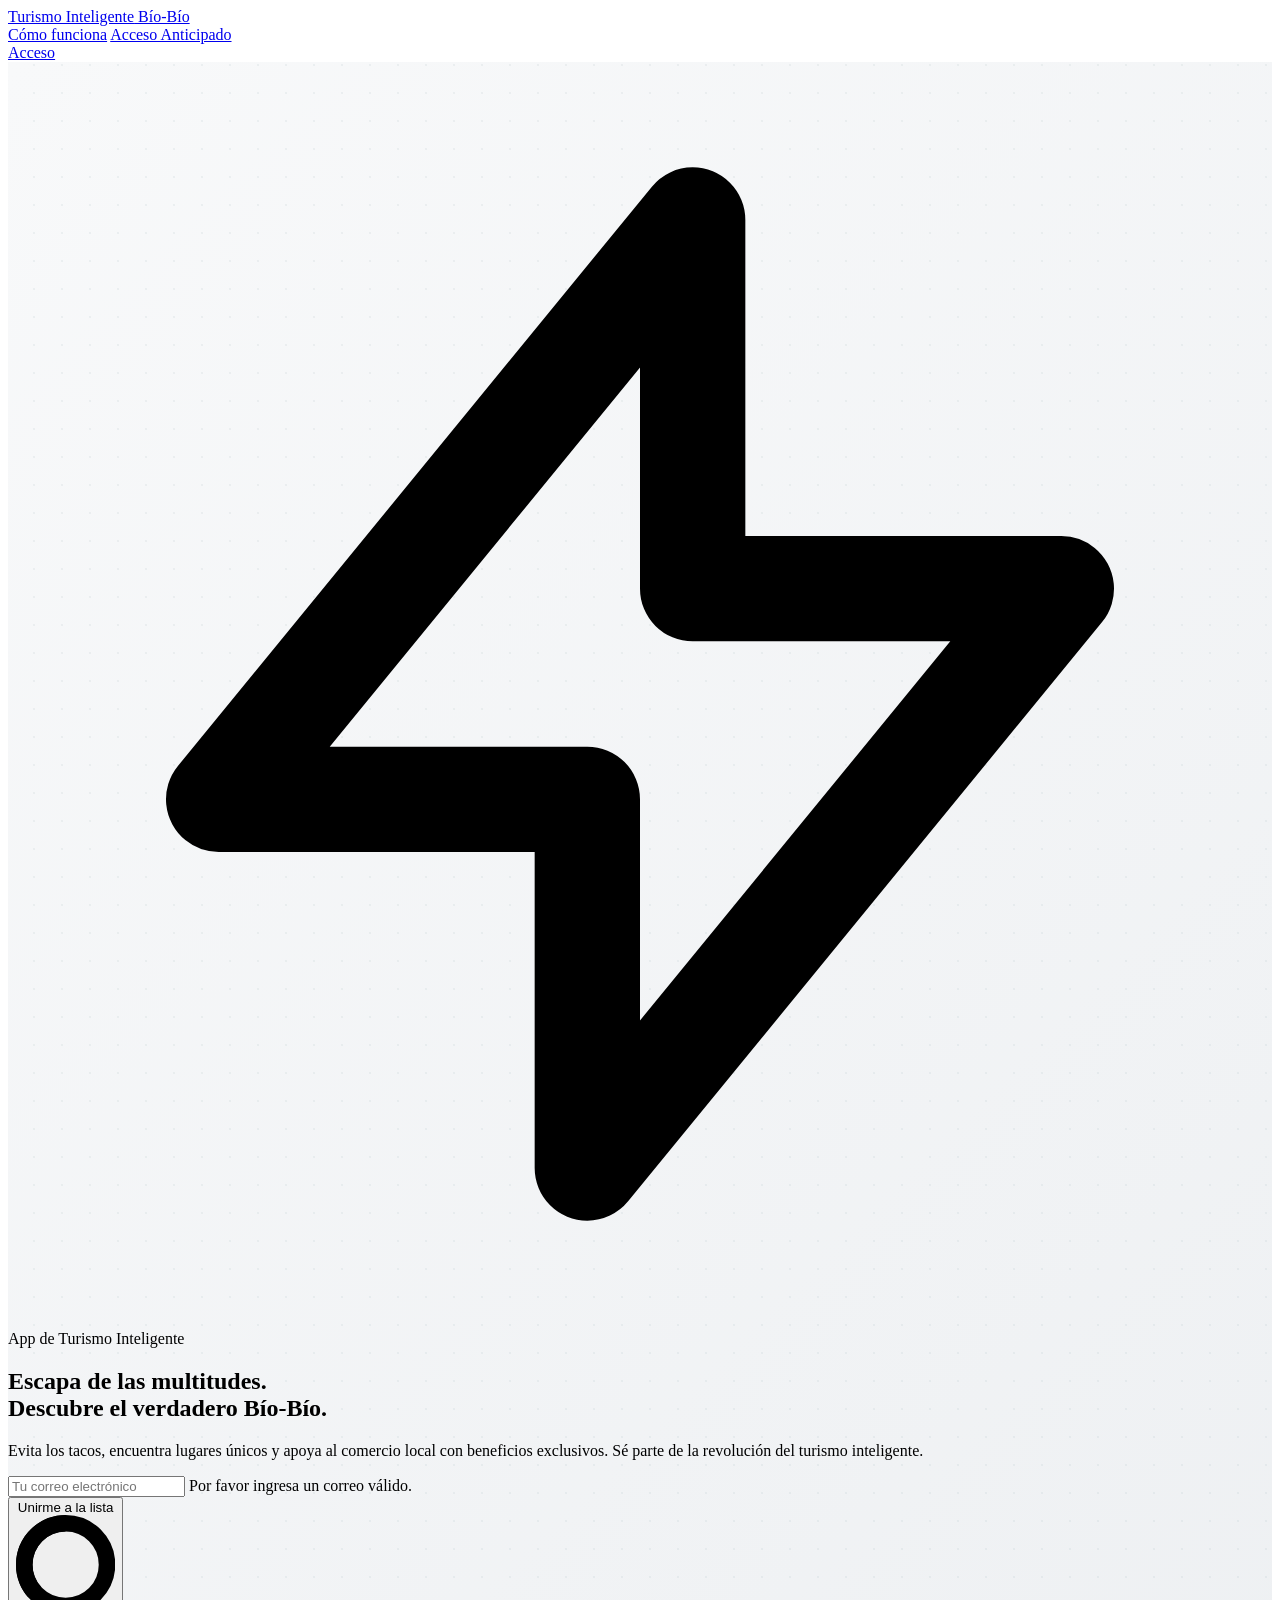
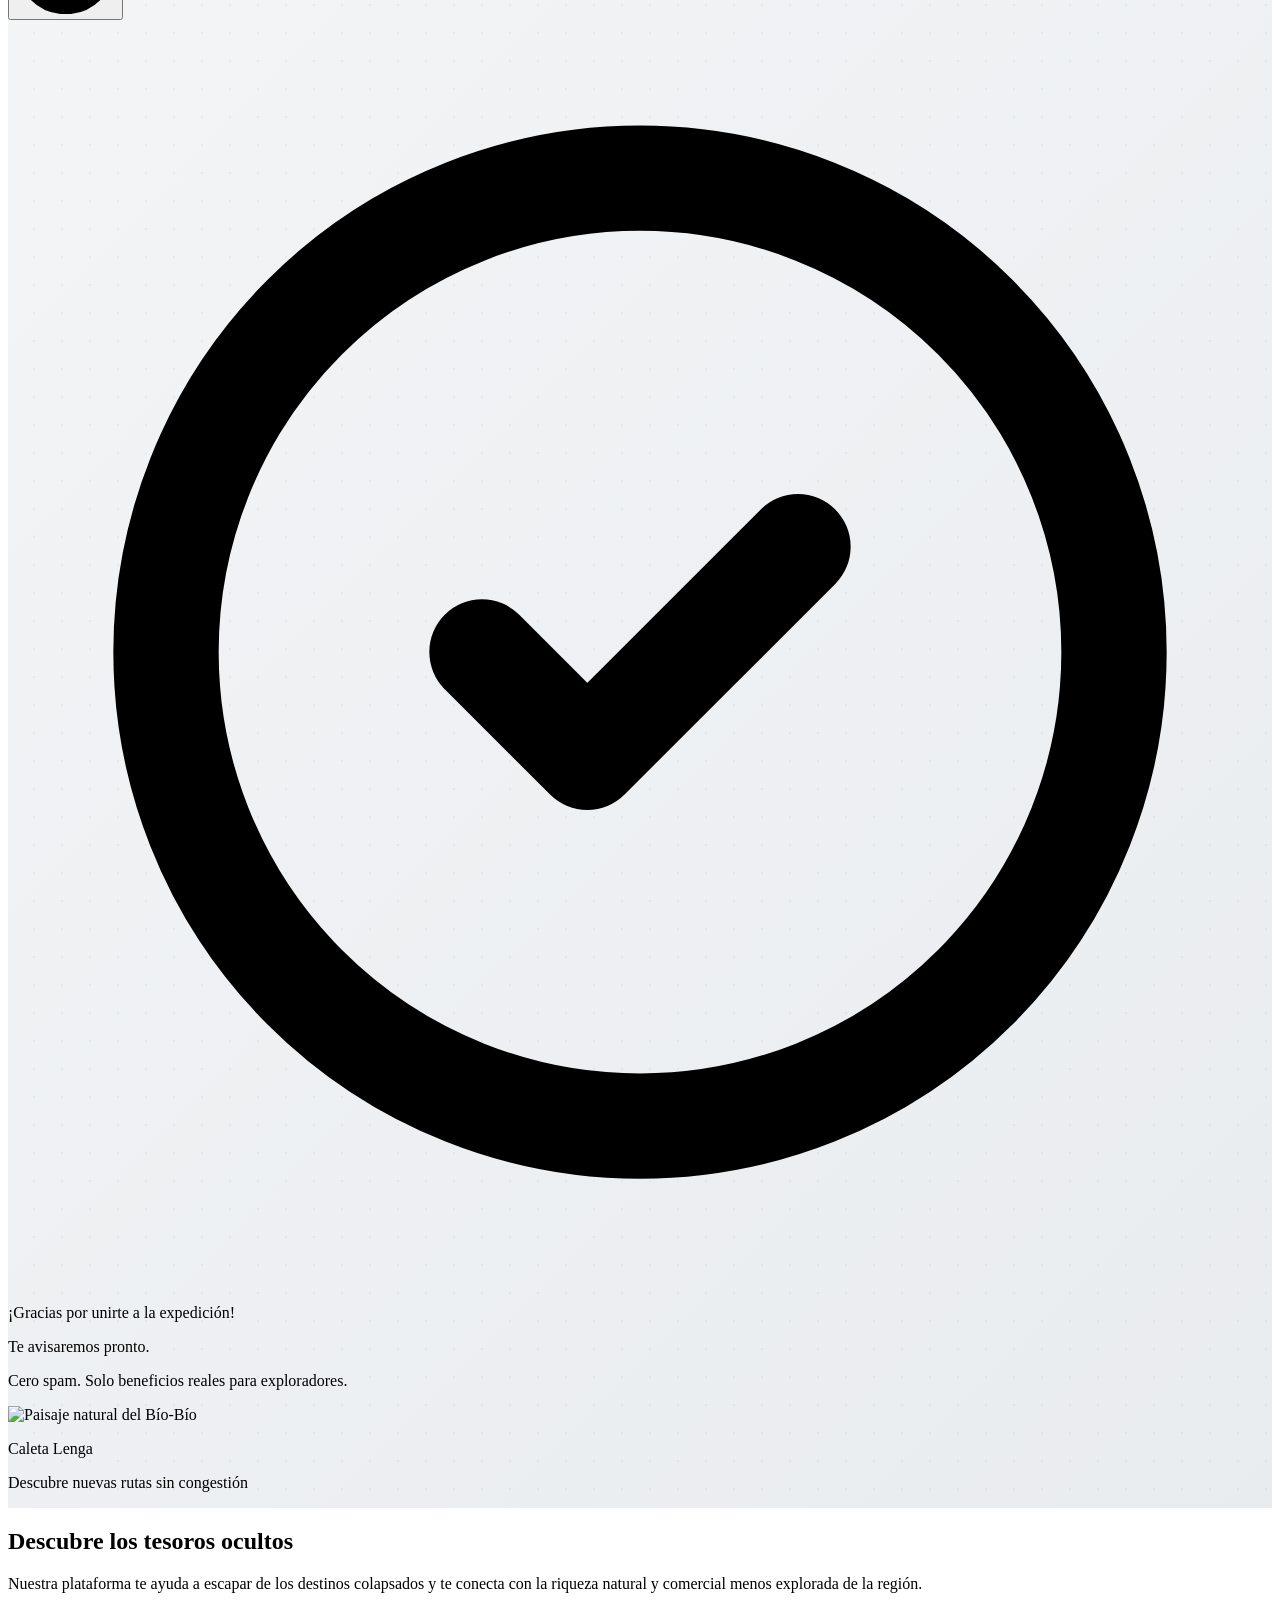
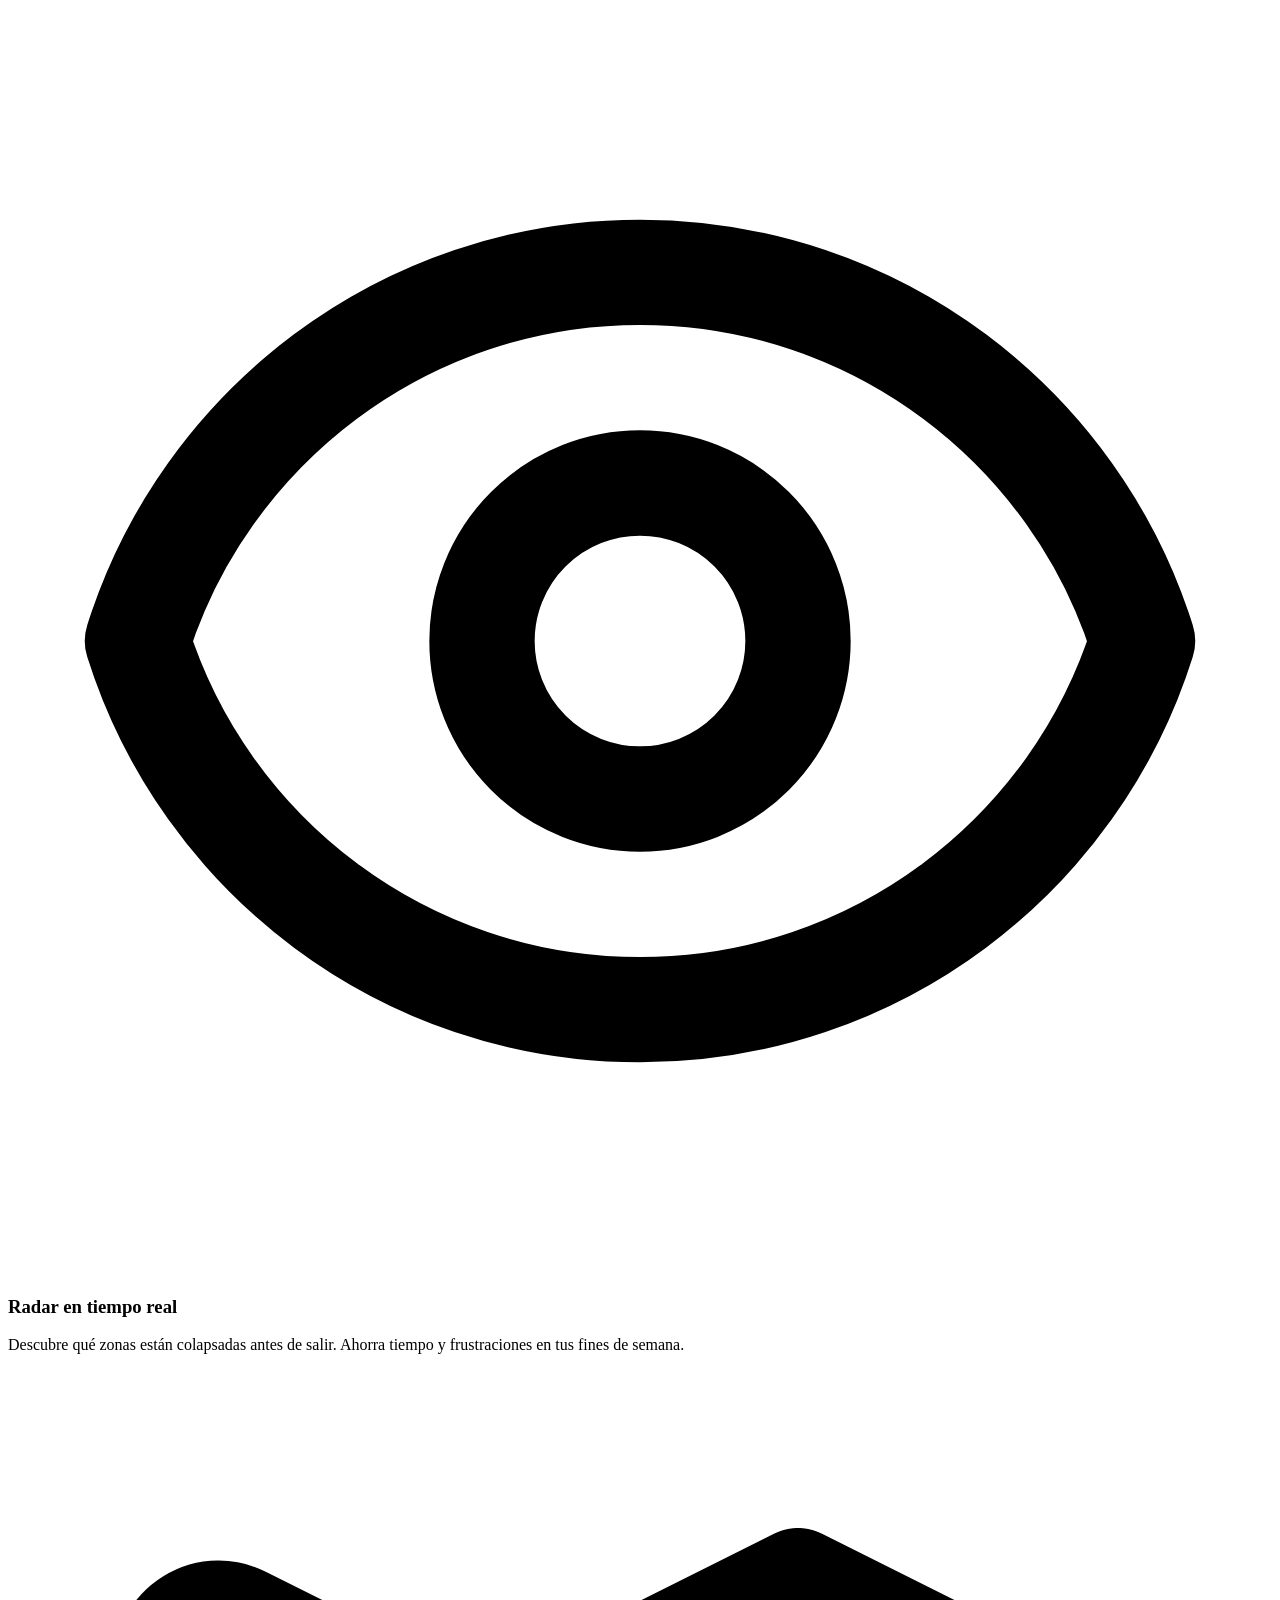
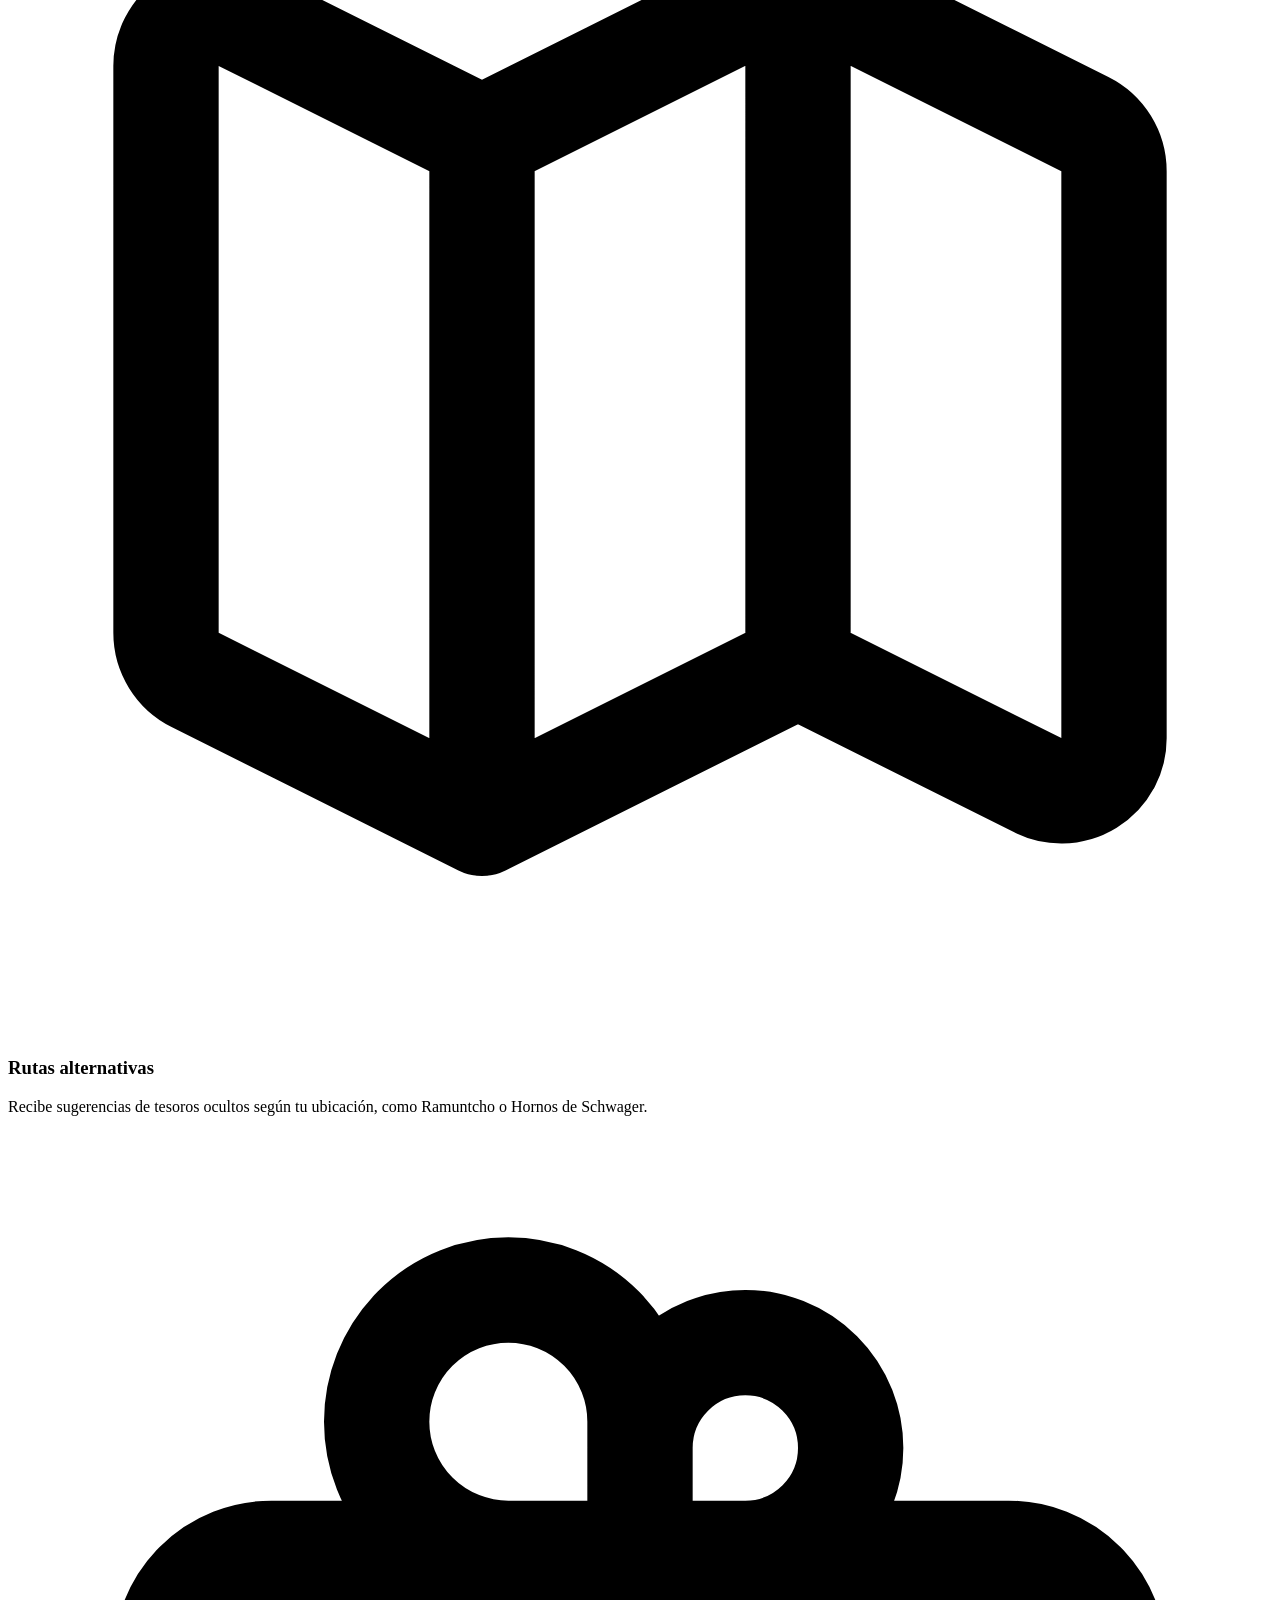
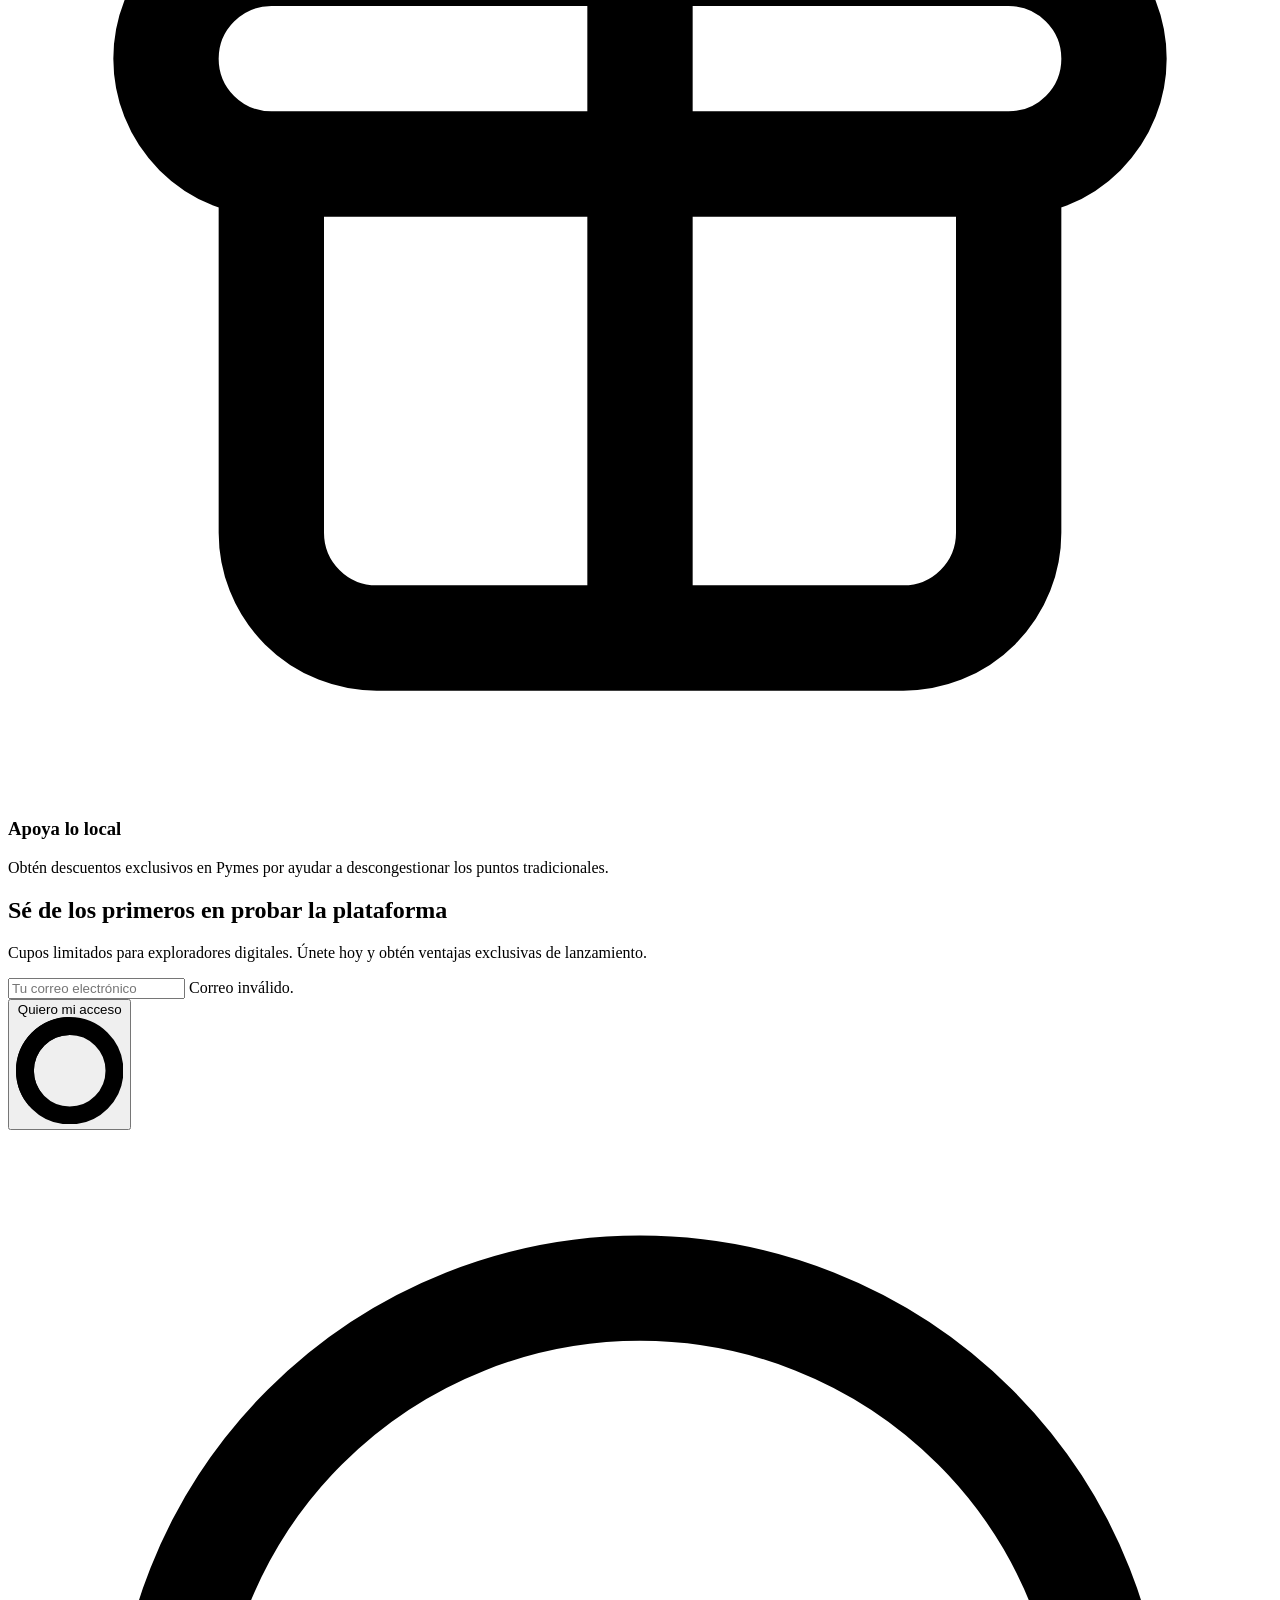
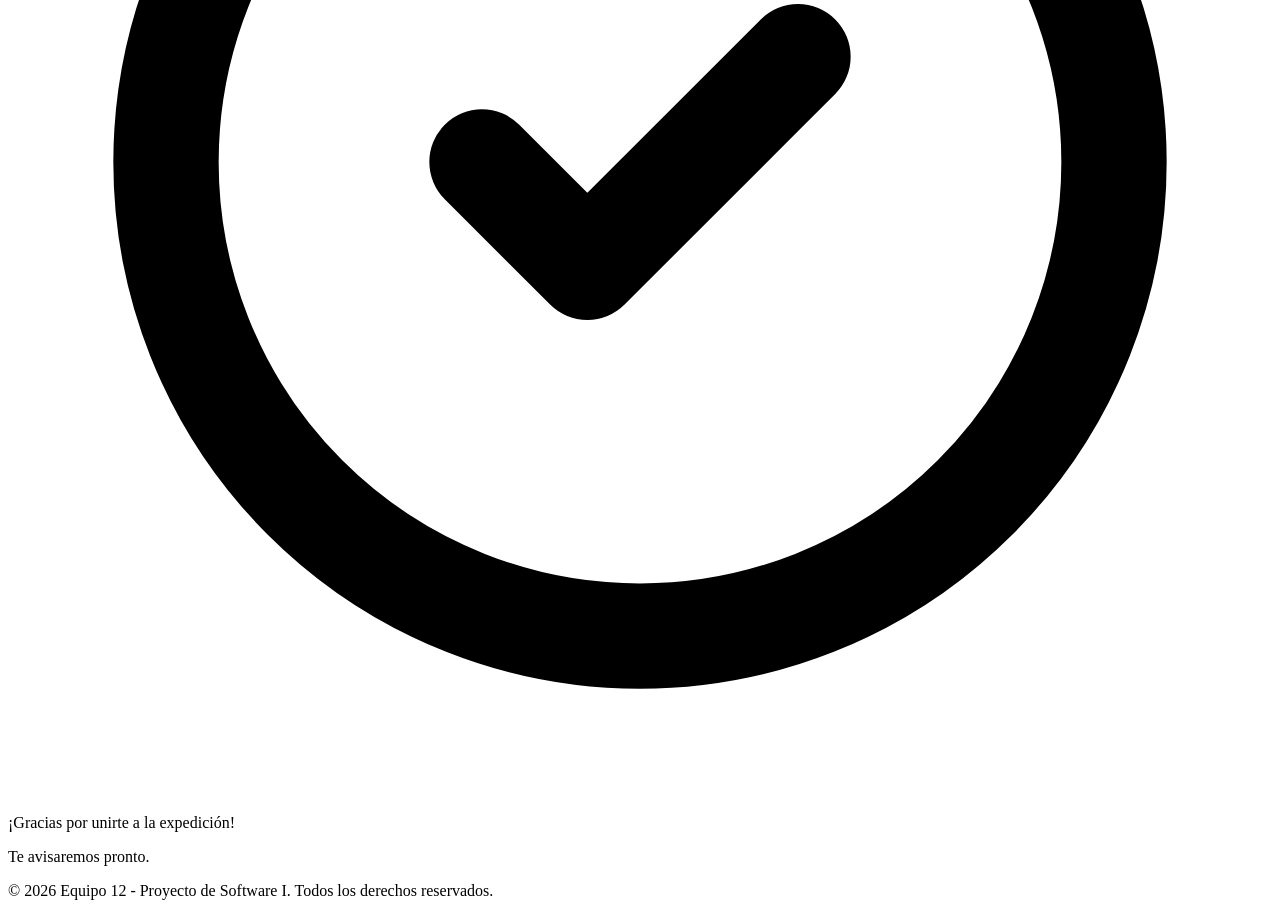
==== index.html @ 78ebc06e "Add files via upload" ====
<!DOCTYPE html>
<html lang="es">
<head>
    <meta charset="UTF-8">
    <meta name="viewport" content="width=device-width, initial-scale=1.0">
    <title>Turismo Inteligente Bío-Bío | Acceso Anticipado</title>
    <!-- Google Fonts -->
    <link rel="preconnect" href="https://fonts.googleapis.com">
    <link rel="preconnect" href="https://fonts.gstatic.com" crossorigin>
    <link href="https://fonts.googleapis.com/css2?family=Inter:wght@400;600;800&family=Roboto:wght@300;400;500&display=swap" rel="stylesheet">
    <!-- Tailwind CSS -->
    <script src="https://cdn.tailwindcss.com"></script>
    <script>
        tailwind.config = {
            theme: {
                extend: {
                    colors: {
                        bosque: '#2A5D67',
                        terracota: '#E76F51',
                        fondo: '#F8F9FA',
                    },
                    fontFamily: {
                        sans: ['Roboto', 'sans-serif'],
                        heading: ['Inter', 'sans-serif'],
                    }
                }
            }
        }
    </script>
    <link rel="stylesheet" href="styles.css">
    
    <!-- Google Analytics (GA4) Placeholder para Métricas de Desempeño -->
    <script async src="https://www.googletagmanager.com/gtag/js?id=G-XXXXXXXXXX"></script>
    <script>
      window.dataLayer = window.dataLayer || [];
      function gtag(){dataLayer.push(arguments);}
      gtag('js', new Date());
      gtag('config', 'G-XXXXXXXXXX');
    </script>
</head>
<body class="font-sans text-gray-800 antialiased bg-fondo selection:bg-bosque selection:text-white">

    <!-- Header / Navbar -->
    <header id="navbar" class="fixed top-0 w-full z-50 transition-all duration-300 bg-transparent py-4">
        <div class="container mx-auto px-4 md:px-8 flex justify-between items-center">
            <a href="#" class="font-heading font-bold text-xl md:text-2xl text-bosque tracking-tight">
                Turismo Inteligente<span class="hidden sm:inline"> Bío-Bío</span>
            </a>
            <!-- Navegación mejorada -->
            <nav class="hidden md:flex gap-6 items-center">
                <a href="#beneficios" class="text-gray-600 hover:text-bosque font-medium transition-colors text-sm">Cómo funciona</a>
                <a href="#acceso-anticipado" class="btn-hover bg-terracota text-white font-medium py-2 px-5 rounded-full text-sm shadow-md">
                    Acceso Anticipado
                </a>
            </nav>
            <a href="#acceso-anticipado" class="md:hidden btn-hover bg-terracota text-white font-medium py-2 px-4 rounded-full text-sm shadow-md">
                Acceso
            </a>
        </div>
    </header>

    <!-- Hero Section -->
    <section class="hero-bg min-h-screen flex items-center pt-24 pb-16">
        <div class="container mx-auto px-4 md:px-8 flex flex-col lg:flex-row items-center gap-12 relative z-10">
            
            <!-- Texto (Izquierda en desktop) -->
            <div class="flex-1 text-center lg:text-left fade-up mt-10 lg:mt-0">
                <div class="inline-flex items-center gap-2 py-1 px-3 rounded-full bg-bosque/10 text-bosque font-semibold text-sm mb-6 border border-bosque/20">
                    <svg class="w-4 h-4" fill="none" stroke="currentColor" viewBox="0 0 24 24"><path stroke-linecap="round" stroke-linejoin="round" stroke-width="2" d="M13 10V3L4 14h7v7l9-11h-7z"></path></svg>
                    <span>App de Turismo Inteligente</span>
                </div>
                <h1 class="font-heading font-extrabold text-4xl md:text-5xl lg:text-6xl text-bosque leading-tight mb-6">
                    Escapa de las multitudes. <br class="hidden md:block"/>
                    Descubre el verdadero <span class="text-transparent bg-clip-text bg-gradient-to-r from-bosque to-teal-500">Bío-Bío.</span>
                </h1>
                <p class="text-lg md:text-xl text-gray-600 mb-8 font-light max-w-2xl mx-auto lg:mx-0">
                    Evita los tacos, encuentra lugares únicos y apoya al comercio local con beneficios exclusivos. Sé parte de la revolución del turismo inteligente.
                </p>
                
                <!-- Hero Form -->
                <div id="acceso-anticipado" class="w-full max-w-md mx-auto lg:mx-0 bg-white p-2 rounded-2xl shadow-xl relative scroll-mt-32">
                    <form id="hero-form" class="flex flex-col sm:flex-row gap-2 relative transition-opacity duration-300">
                        
                        <div class="flex-grow relative text-left">
                            <input type="email" id="hero-email" placeholder="Tu correo electrónico" 
                                class="w-full h-12 px-4 rounded-xl border border-gray-200 focus:outline-none focus:border-bosque focus:ring-2 focus:ring-bosque/20 transition-colors" required>
                            <!-- Mensaje de error (oculto por defecto) -->
                            <span id="hero-error" class="absolute -bottom-6 left-2 text-xs text-red-500 hidden font-medium">Por favor ingresa un correo válido.</span>
                        </div>
                        <button type="submit" class="btn-hover h-12 bg-terracota text-white font-semibold px-6 rounded-xl whitespace-nowrap flex items-center justify-center min-w-[180px]">
                            <span class="btn-text">Unirme a la lista</span>
                            <!-- Spinner de carga -->
                            <svg class="btn-spinner hidden animate-spin ml-2 h-5 w-5 text-white" xmlns="http://www.w3.org/2000/svg" fill="none" viewBox="0 0 24 24">
                                <circle class="opacity-25" cx="12" cy="12" r="10" stroke="currentColor" stroke-width="4"></circle>
                                <path class="opacity-75" fill="currentColor" d="M4 12a8 8 0 018-8V0C5.373 0 0 5.373 0 12h4zm2 5.291A7.962 7.962 0 014 12H0c0 3.042 1.135 5.824 3 7.938l3-2.647z"></path>
                            </svg>
                        </button>
                    </form>
                    
                    <!-- Success Message (Hero) -->
                    <div id="hero-success" class="hidden absolute inset-0 bg-white rounded-2xl flex items-center justify-center flex-col text-center p-4">
                        <svg class="w-8 h-8 text-green-500 mb-2 animate-bounce" fill="none" stroke="currentColor" viewBox="0 0 24 24"><path stroke-linecap="round" stroke-linejoin="round" stroke-width="2" d="M9 12l2 2 4-4m6 2a9 9 0 11-18 0 9 9 0 0118 0z"></path></svg>
                        <p class="text-bosque font-semibold text-sm">¡Gracias por unirte a la expedición!</p>
                        <p class="text-xs text-gray-500">Te avisaremos pronto.</p>
                    </div>
                </div>
                <p class="text-xs text-gray-400 mt-4 text-center lg:text-left">Cero spam. Solo beneficios reales para exploradores.</p>
            </div>

            <!-- Imagen representativa (Derecha en desktop) para mejorar Diseño Visual -->
            <div class="flex-1 w-full max-w-lg mx-auto lg:max-w-full fade-up" style="transition-delay: 200ms;">
                <div class="relative rounded-3xl overflow-hidden shadow-2xl aspect-[4/3] group">
                    <img src="https://images.unsplash.com/photo-1549880338-65ddcdfd017b?ixlib=rb-4.0.3&auto=format&fit=crop&w=1000&q=80" alt="Paisaje natural del Bío-Bío" class="w-full h-full object-cover transform group-hover:scale-105 transition-transform duration-700">
                    <div class="absolute inset-0 bg-gradient-to-t from-bosque/80 to-transparent flex items-end p-6">
                        <div class="text-white text-left">
                            <p class="font-bold font-heading text-xl">Caleta Lenga</p>
                            <p class="text-sm opacity-90">Descubre nuevas rutas sin congestión</p>
                        </div>
                    </div>
                </div>
            </div>

        </div>
    </section>

    <!-- Beneficios / Cómo Funciona -->
    <section id="beneficios" class="py-24 bg-white">
        <div class="container mx-auto px-4 md:px-8">
            <div class="text-center max-w-2xl mx-auto mb-16 fade-up">
                <h2 class="font-heading font-bold text-3xl md:text-4xl text-bosque mb-4">Descubre los tesoros ocultos</h2>
                <p class="text-gray-600 text-lg">Nuestra plataforma te ayuda a escapar de los destinos colapsados y te conecta con la riqueza natural y comercial menos explorada de la región.</p>
            </div>

            <div class="grid grid-cols-1 md:grid-cols-3 gap-8">
                <!-- Card 1 -->
                <div class="bg-fondo p-8 rounded-2xl border border-gray-100 card-hover fade-up text-center h-full">
                    <div class="w-16 h-16 bg-white rounded-full flex items-center justify-center mx-auto mb-6 shadow-sm text-terracota">
                        <!-- Icono de Radar -->
                        <svg class="w-8 h-8" fill="none" stroke="currentColor" viewBox="0 0 24 24" xmlns="http://www.w3.org/2000/svg"><path stroke-linecap="round" stroke-linejoin="round" stroke-width="2" d="M15 12a3 3 0 11-6 0 3 3 0 016 0z"></path><path stroke-linecap="round" stroke-linejoin="round" stroke-width="2" d="M2.458 12C3.732 7.943 7.523 5 12 5c4.478 0 8.268 2.943 9.542 7-1.274 4.057-5.064 7-9.542 7-4.477 0-8.268-2.943-9.542-7z"></path></svg>
                    </div>
                    <h3 class="font-heading font-semibold text-xl text-bosque mb-3">Radar en tiempo real</h3>
                    <p class="text-gray-600 leading-relaxed text-sm">Descubre qué zonas están colapsadas antes de salir. Ahorra tiempo y frustraciones en tus fines de semana.</p>
                </div>

                <!-- Card 2 -->
                <div class="bg-fondo p-8 rounded-2xl border border-gray-100 card-hover fade-up text-center h-full" style="transition-delay: 150ms;">
                    <div class="w-16 h-16 bg-white rounded-full flex items-center justify-center mx-auto mb-6 shadow-sm text-terracota">
                        <!-- Icono de Ruta -->
                        <svg class="w-8 h-8" fill="none" stroke="currentColor" viewBox="0 0 24 24" xmlns="http://www.w3.org/2000/svg"><path stroke-linecap="round" stroke-linejoin="round" stroke-width="2" d="M9 20l-5.447-2.724A1 1 0 013 16.382V5.618a1 1 0 011.447-.894L9 7m0 13l6-3m-6 3V7m6 10l4.553 2.276A1 1 0 0021 18.382V7.618a1 1 0 00-.553-.894L15 4m0 13V4m0 0L9 7"></path></svg>
                    </div>
                    <h3 class="font-heading font-semibold text-xl text-bosque mb-3">Rutas alternativas</h3>
                    <p class="text-gray-600 leading-relaxed text-sm">Recibe sugerencias de tesoros ocultos según tu ubicación, como Ramuntcho o Hornos de Schwager.</p>
                </div>

                <!-- Card 3 -->
                <div class="bg-fondo p-8 rounded-2xl border border-gray-100 card-hover fade-up text-center h-full" style="transition-delay: 300ms;">
                    <div class="w-16 h-16 bg-white rounded-full flex items-center justify-center mx-auto mb-6 shadow-sm text-terracota">
                        <!-- Icono de Tienda Local -->
                        <svg class="w-8 h-8" fill="none" stroke="currentColor" viewBox="0 0 24 24" xmlns="http://www.w3.org/2000/svg"><path stroke-linecap="round" stroke-linejoin="round" stroke-width="2" d="M12 8v13m0-13V6a2 2 0 112 2h-2zm0 0V5.5A2.5 2.5 0 109.5 8H12zm-7 4h14M5 12a2 2 0 110-4h14a2 2 0 110 4M5 12v7a2 2 0 002 2h10a2 2 0 002-2v-7"></path></svg>
                    </div>
                    <h3 class="font-heading font-semibold text-xl text-bosque mb-3">Apoya lo local</h3>
                    <p class="text-gray-600 leading-relaxed text-sm">Obtén descuentos exclusivos en Pymes por ayudar a descongestionar los puntos tradicionales.</p>
                </div>
            </div>
        </div>
    </section>

    <!-- Sección de Captura Final (Footer CTA) -->
    <section class="py-20 bg-bosque relative overflow-hidden">
        <!-- Decoración abstracta sutil -->
        <div class="absolute top-0 right-0 -mr-20 -mt-20 w-64 h-64 rounded-full border-[20px] border-white opacity-[0.03]"></div>
        <div class="absolute bottom-0 left-0 -ml-20 -mb-20 w-80 h-80 rounded-full border-[30px] border-white opacity-[0.03]"></div>
        
        <div class="container mx-auto px-4 md:px-8 relative z-10 text-center">
            <div class="max-w-2xl mx-auto fade-up">
                <h2 class="font-heading font-bold text-3xl md:text-4xl text-white mb-4">Sé de los primeros en probar la plataforma</h2>
                <p class="text-gray-300 mb-10 text-lg">Cupos limitados para exploradores digitales. Únete hoy y obtén ventajas exclusivas de lanzamiento.</p>
                
                <!-- Footer Form -->
                <div class="w-full max-w-md mx-auto bg-white/10 p-2 rounded-2xl relative backdrop-blur-md border border-white/10">
                    <form id="footer-form" class="flex flex-col sm:flex-row gap-2 relative transition-opacity duration-300">
                        <div class="flex-grow relative text-left">
                            <input type="email" id="footer-email" placeholder="Tu correo electrónico" 
                                class="w-full h-12 px-4 rounded-xl border border-transparent bg-white focus:outline-none focus:ring-2 focus:ring-terracota transition-colors text-gray-800" required>
                            <span id="footer-error" class="absolute -bottom-6 left-2 text-xs text-red-300 hidden font-medium">Correo inválido.</span>
                        </div>
                        <button type="submit" class="btn-hover h-12 bg-terracota text-white font-semibold px-6 rounded-xl whitespace-nowrap flex items-center justify-center min-w-[180px]">
                            <span class="btn-text">Quiero mi acceso</span>
                            <svg class="btn-spinner hidden animate-spin ml-2 h-5 w-5 text-white" xmlns="http://www.w3.org/2000/svg" fill="none" viewBox="0 0 24 24">
                                <circle class="opacity-25" cx="12" cy="12" r="10" stroke="currentColor" stroke-width="4"></circle>
                                <path class="opacity-75" fill="currentColor" d="M4 12a8 8 0 018-8V0C5.373 0 0 5.373 0 12h4zm2 5.291A7.962 7.962 0 014 12H0c0 3.042 1.135 5.824 3 7.938l3-2.647z"></path>
                            </svg>
                        </button>
                    </form>
                    
                    <!-- Success Message (Footer) -->
                    <div id="footer-success" class="hidden absolute inset-0 bg-bosque rounded-2xl flex items-center justify-center flex-col text-center p-4 border border-white/20">
                        <svg class="w-8 h-8 text-white mb-2 animate-bounce" fill="none" stroke="currentColor" viewBox="0 0 24 24"><path stroke-linecap="round" stroke-linejoin="round" stroke-width="2" d="M9 12l2 2 4-4m6 2a9 9 0 11-18 0 9 9 0 0118 0z"></path></svg>
                        <p class="text-white font-semibold text-sm">¡Gracias por unirte a la expedición!</p>
                        <p class="text-xs text-gray-300">Te avisaremos pronto.</p>
                    </div>
                </div>
            </div>
        </div>
    </section>

    <!-- Footer Simple -->
    <footer class="bg-[#1e293b] py-8 border-t border-gray-800">
        <div class="container mx-auto px-4 text-center">
            <p class="text-gray-400 text-sm font-light">&copy; 2026 Equipo 12 - Proyecto de Software I. Todos los derechos reservados.</p>
        </div>
    </footer>

    <!-- Script Custom -->
    <script src="script.js"></script>
</body>
</html>
---- styles.css ----
/* styles.css */

/* Comportamiento general de scroll suave */
html {
    scroll-behavior: smooth;
}

/* Base body */
body {
    -webkit-font-smoothing: antialiased;
    -moz-osx-font-smoothing: grayscale;
}

/* Glassmorphism para el Header / Sticky Nav */
.glass-nav {
    background: rgba(248, 249, 250, 0.85);
    backdrop-filter: blur(12px);
    -webkit-backdrop-filter: blur(12px);
    border-bottom: 1px solid rgba(0, 0, 0, 0.05);
    box-shadow: 0 4px 6px -1px rgba(0, 0, 0, 0.03);
}

/* Animaciones Scroll (Fade-up) */
.fade-up {
    opacity: 0;
    transform: translateY(40px);
    transition: opacity 0.7s cubic-bezier(0.16, 1, 0.3, 1), transform 0.7s cubic-bezier(0.16, 1, 0.3, 1);
}

.fade-up.visible {
    opacity: 1;
    transform: translateY(0);
}

/* Hover effects para botones (escala y sombra brillante) */
.btn-hover {
    transition: all 0.3s ease-in-out;
}

.btn-hover:hover {
    transform: scale(1.05);
    /* Sombra con color Naranja Terracota (#E76F51) */
    box-shadow: 0 10px 15px -3px rgba(231, 111, 81, 0.4), 0 4px 6px -2px rgba(231, 111, 81, 0.2);
}

/* Hover effects para tarjetas de beneficios (levante y sombra suave) */
.card-hover {
    transition: all 0.3s ease-in-out;
}

.card-hover:hover {
    transform: translateY(-8px);
    /* Sombra con color Verde Bosque (#2A5D67) */
    box-shadow: 0 20px 25px -5px rgba(42, 93, 103, 0.1), 0 10px 10px -5px rgba(42, 93, 103, 0.04);
}

/* Fondo decorativo del Hero Section (Patrón geométrico muy sutil) */
.hero-bg {
    background: linear-gradient(135deg, #F8F9FA 0%, #e9ecef 100%);
    position: relative;
    overflow: hidden;
}

.hero-bg::before {
    content: "";
    position: absolute;
    top: -50%;
    left: -50%;
    width: 200%;
    height: 200%;
    /* Patrón de puntos */
    background-image: radial-gradient(rgba(42, 93, 103, 0.06) 1px, transparent 1px);
    background-size: 28px 28px;
    z-index: 0;
    pointer-events: none;
}
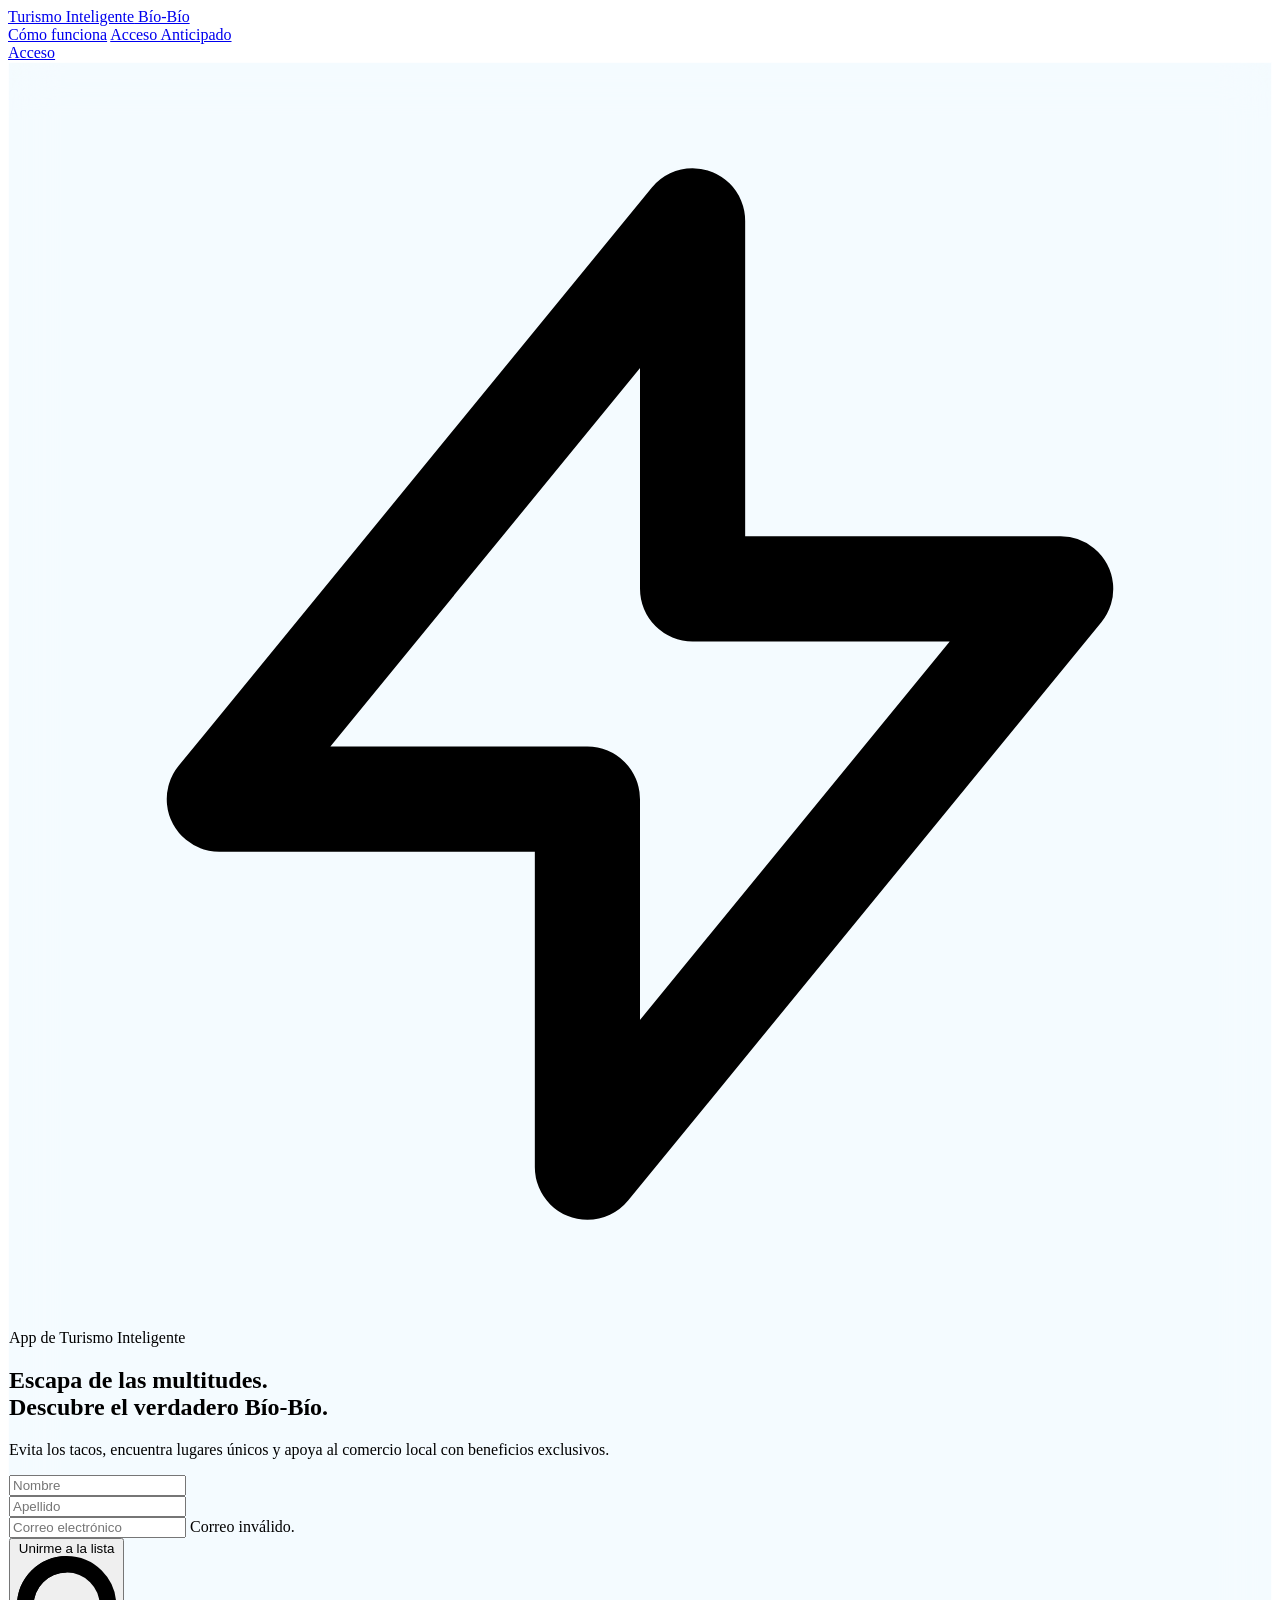
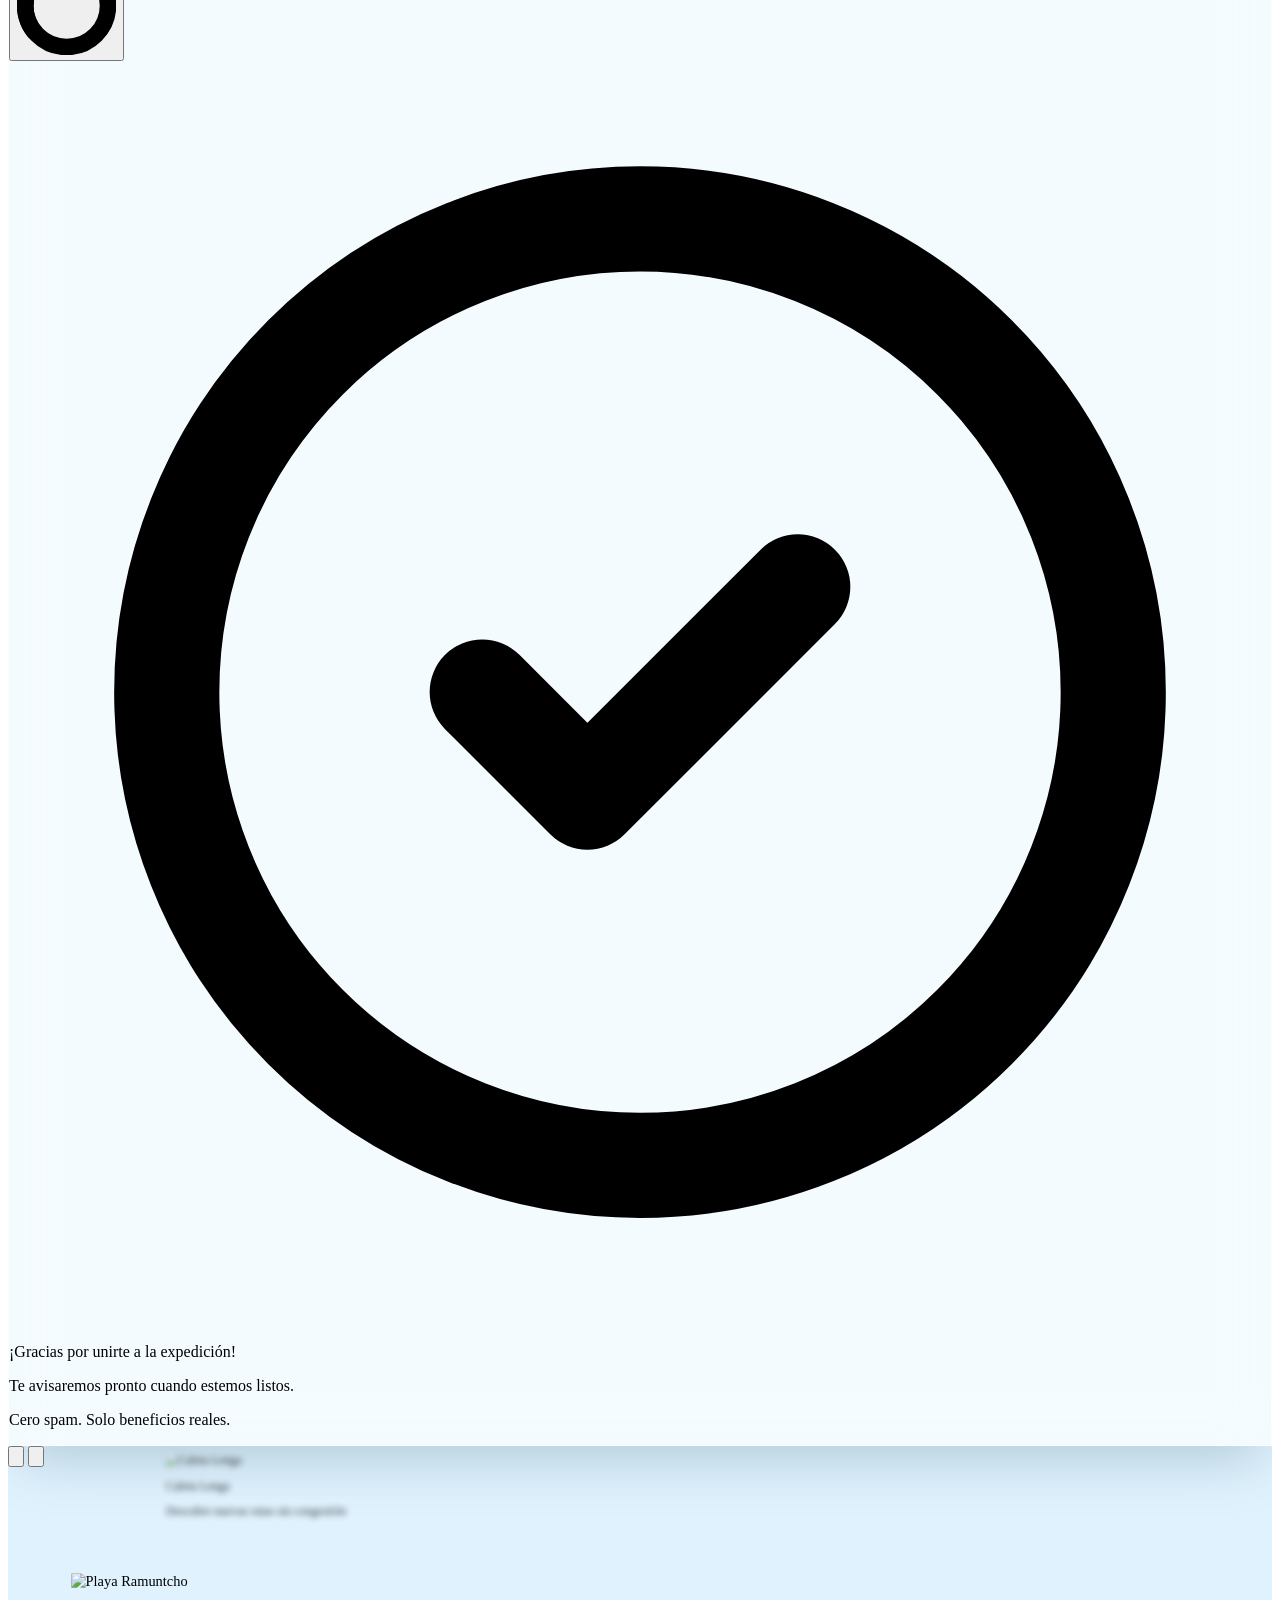
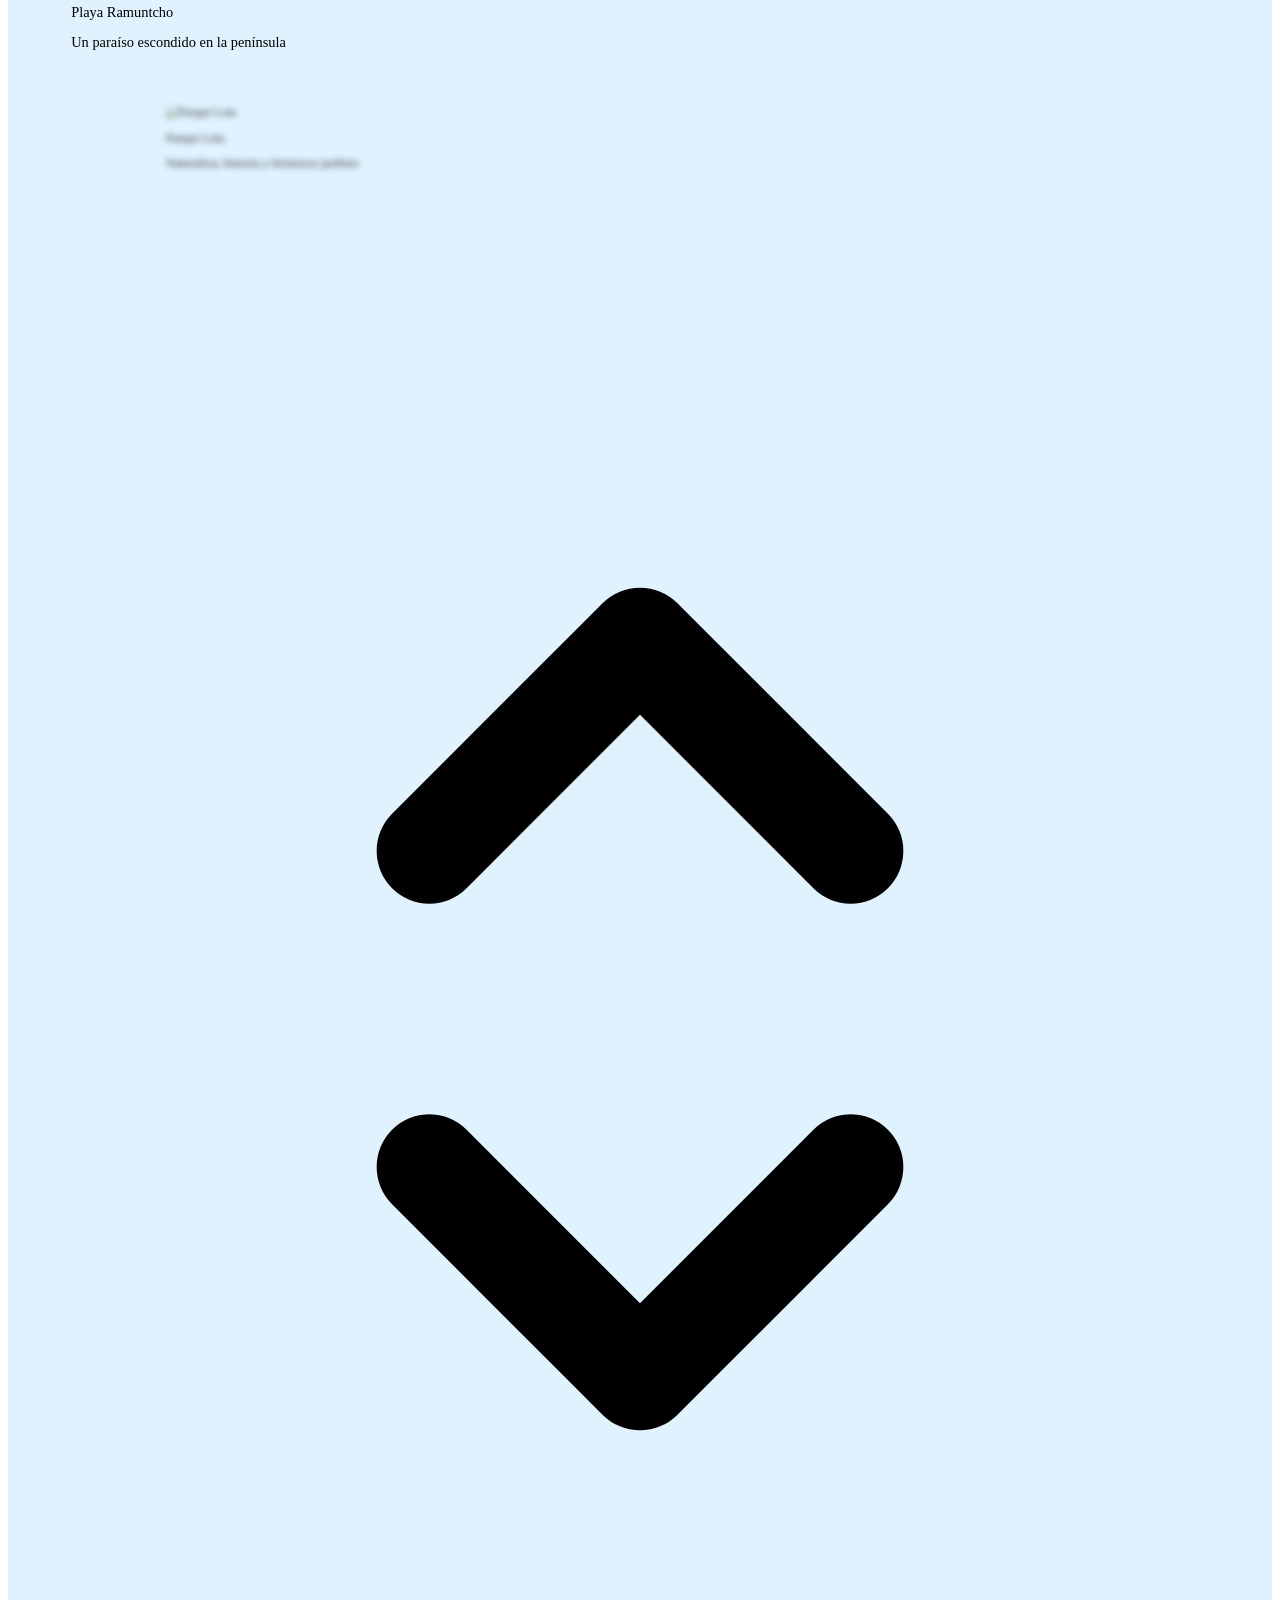
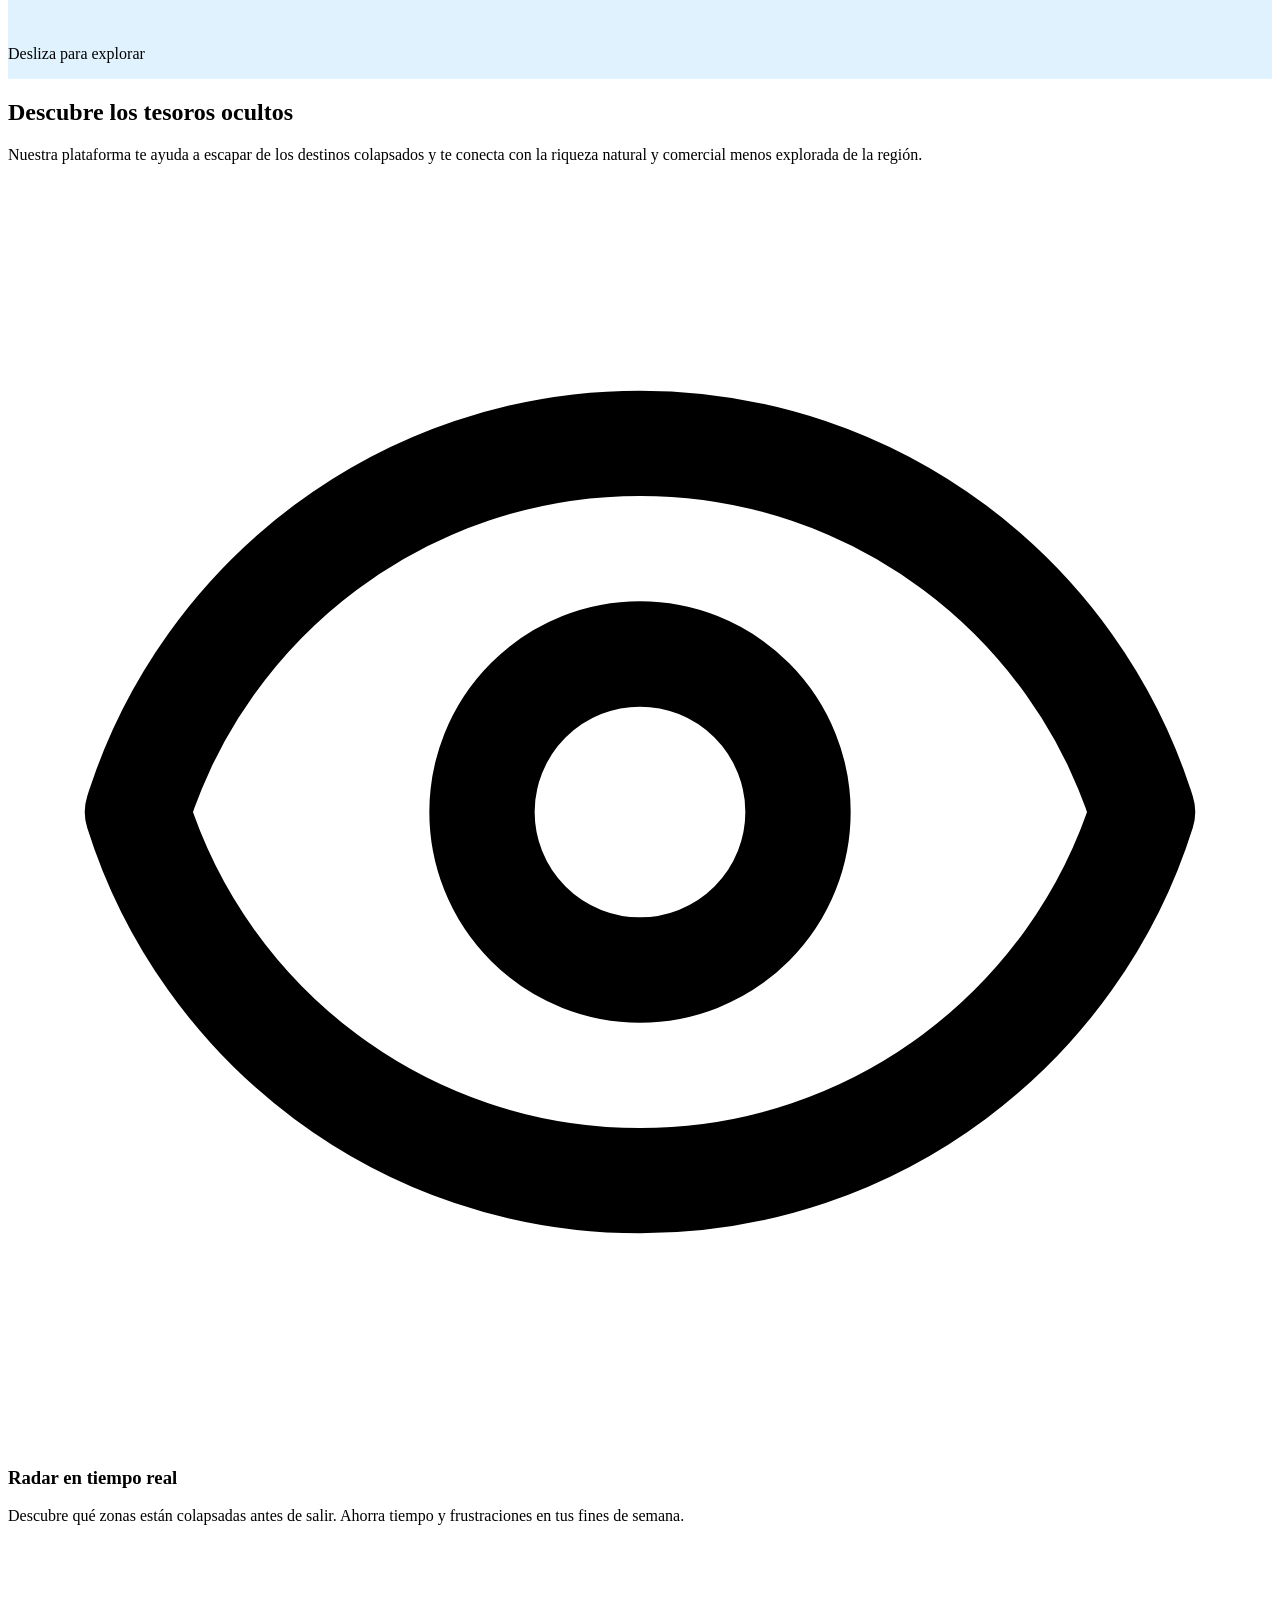
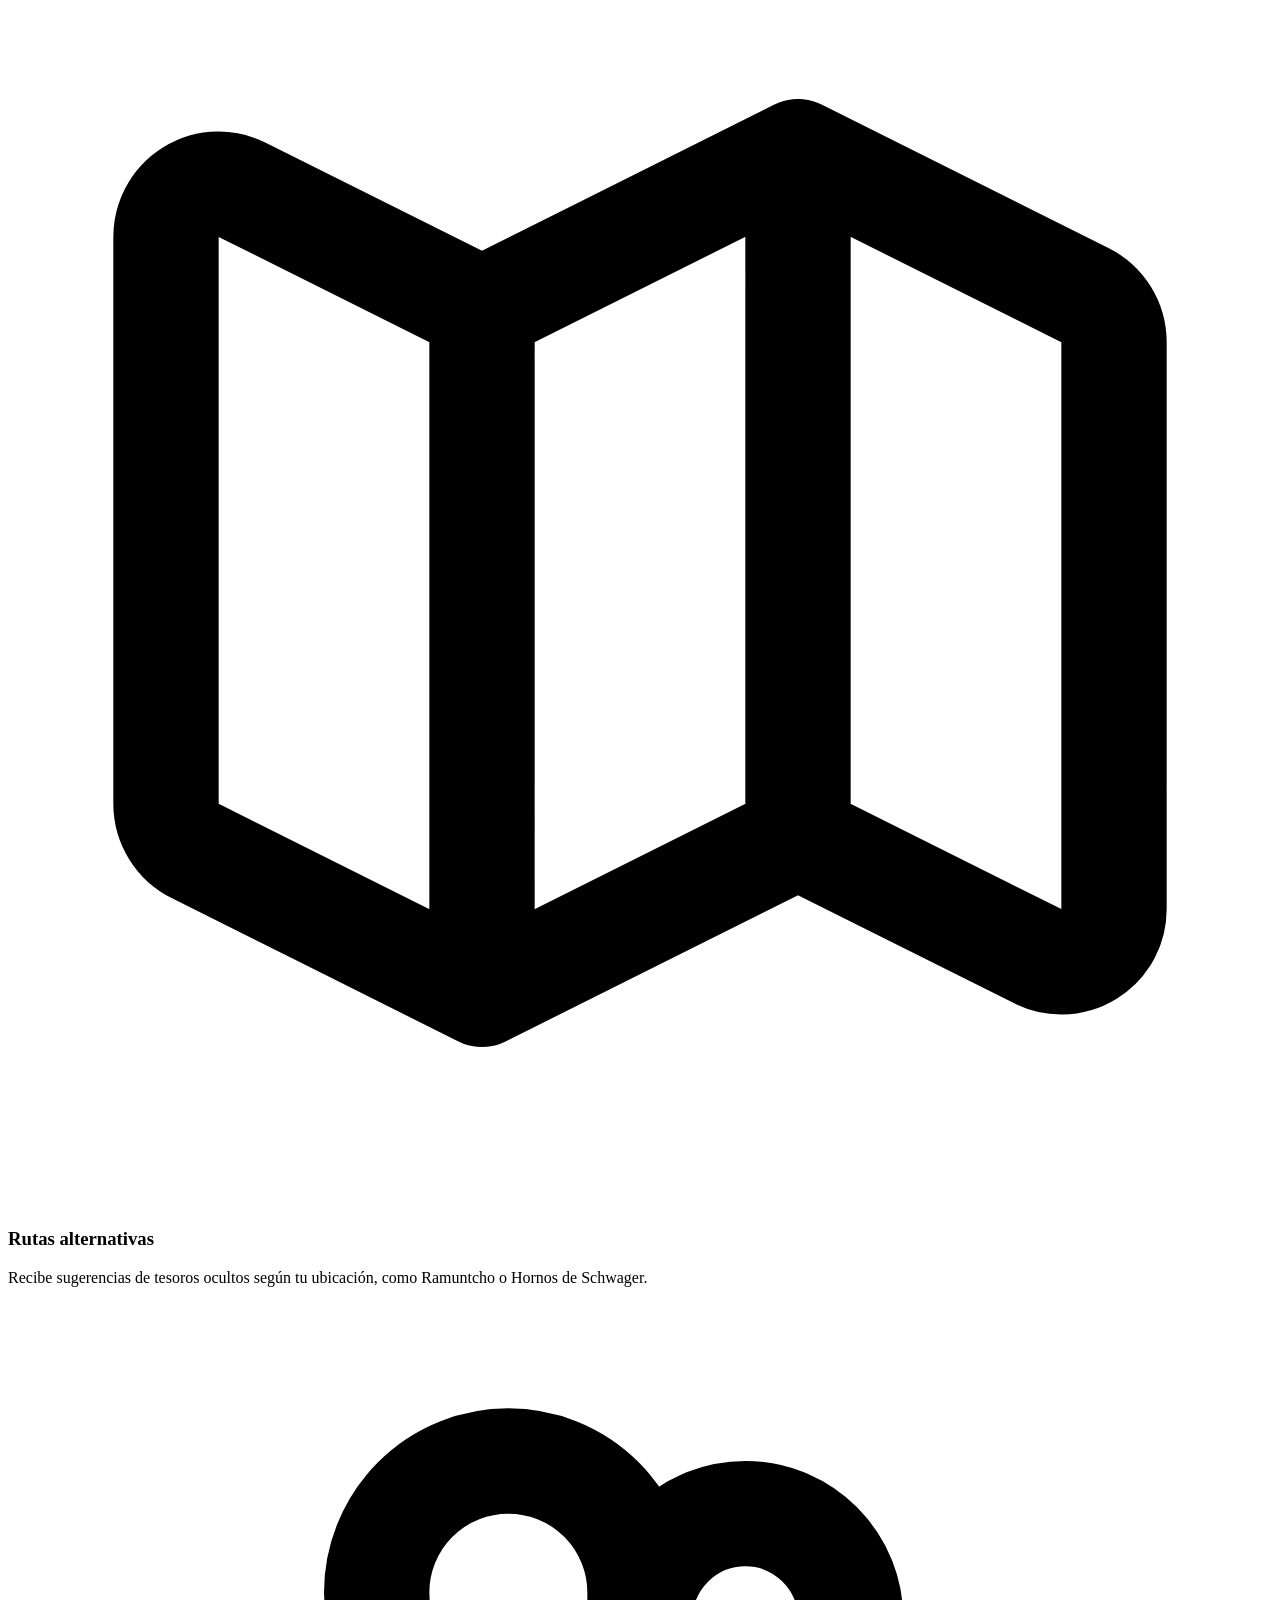
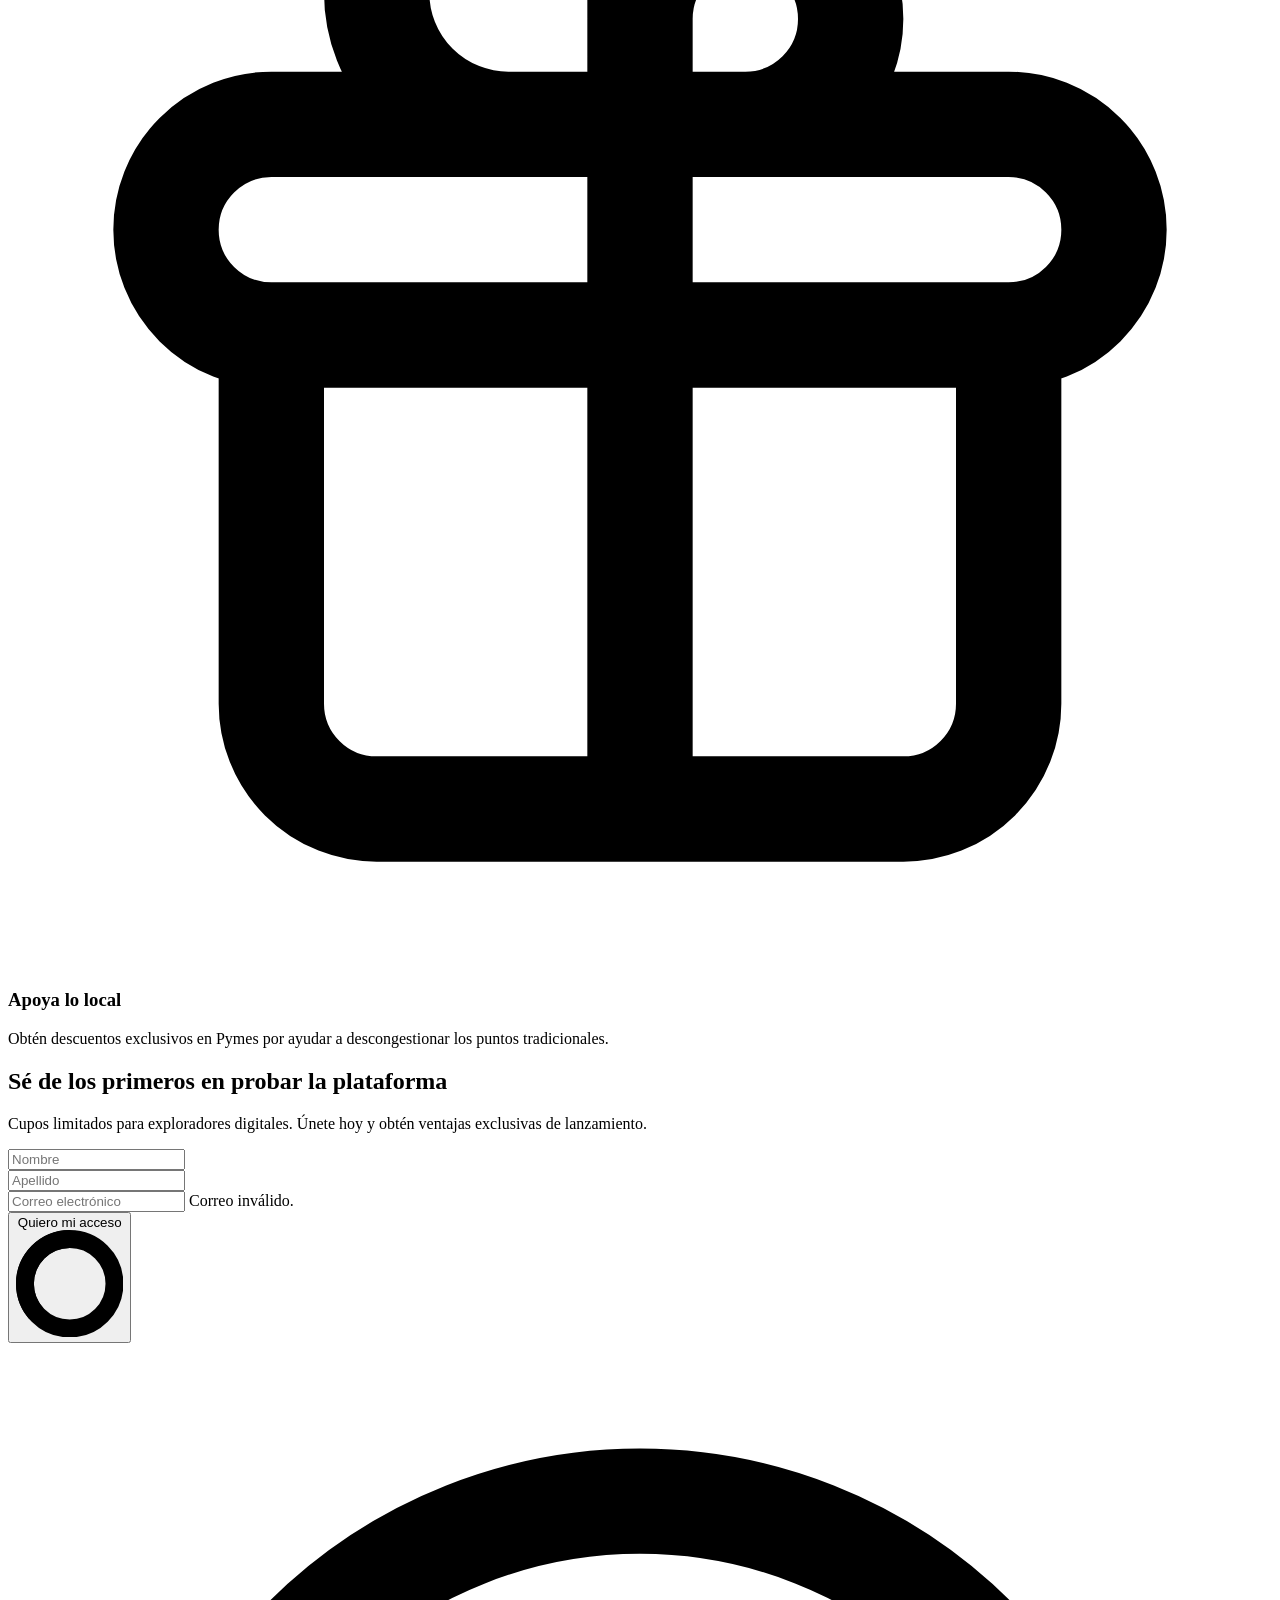
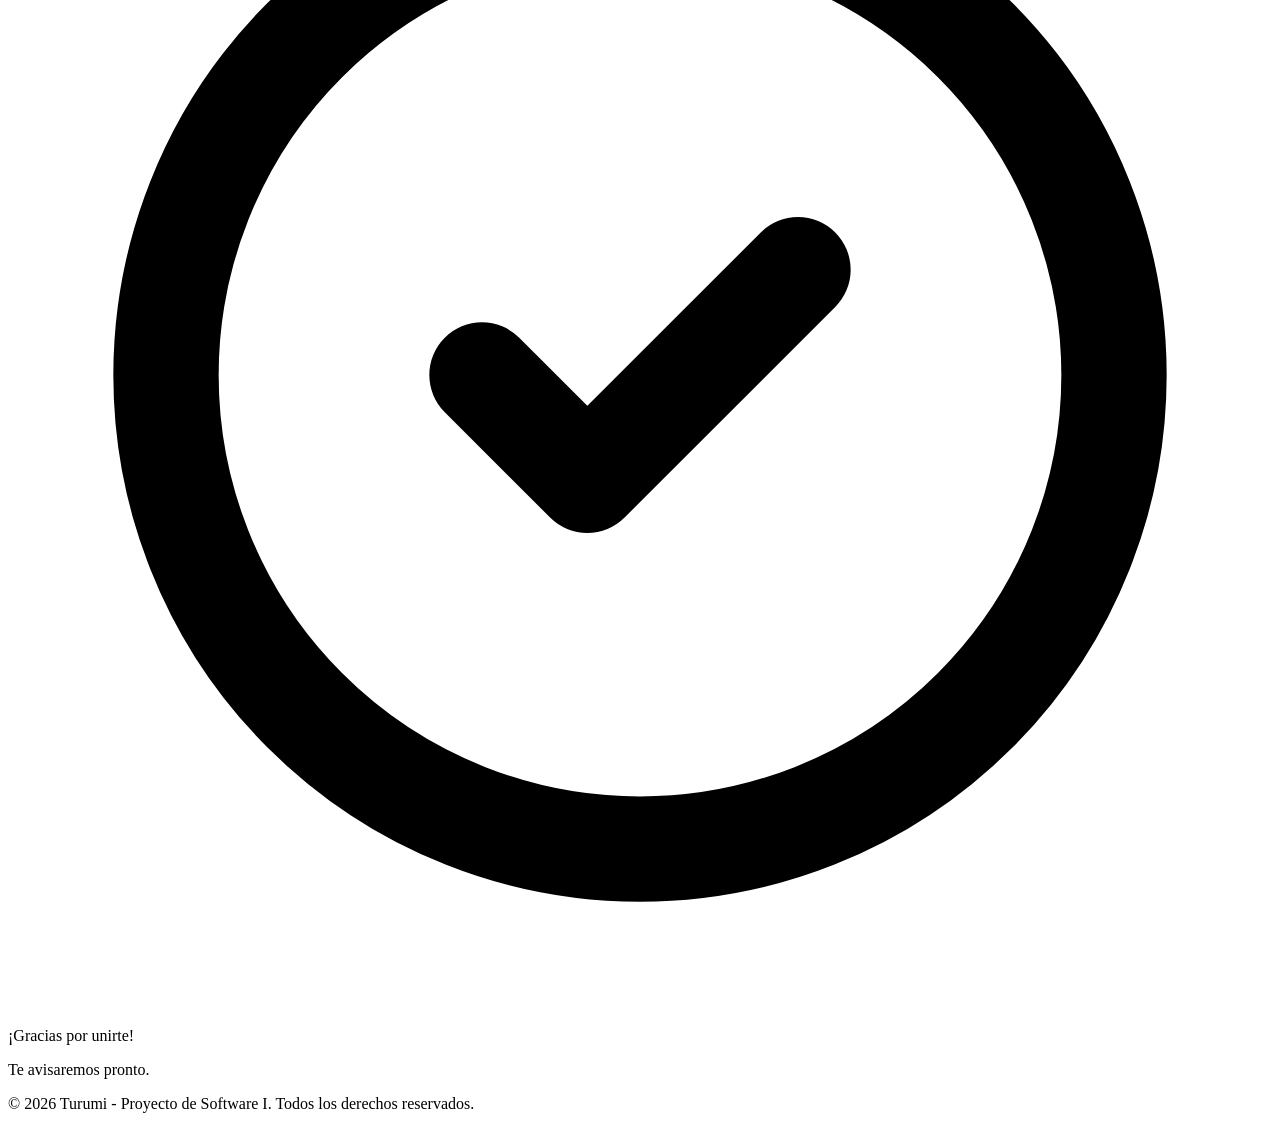
==== commit fade05f9: "V2 Landing Page" ====
--- a/index.html
+++ b/index.html
@@ -38,7 +38,7 @@
       gtag('config', 'G-XXXXXXXXXX');
     </script>
 </head>
-<body class="font-sans text-gray-800 antialiased bg-fondo selection:bg-bosque selection:text-white">
+<body id="inicio" class="font-sans text-gray-800 antialiased bg-fondo selection:bg-bosque selection:text-white">
 
     <!-- Header / Navbar -->
     <header id="navbar" class="fixed top-0 w-full z-50 transition-all duration-300 bg-transparent py-4">
@@ -49,82 +49,115 @@
             <!-- Navegación mejorada -->
             <nav class="hidden md:flex gap-6 items-center">
                 <a href="#beneficios" class="text-gray-600 hover:text-bosque font-medium transition-colors text-sm">Cómo funciona</a>
-                <a href="#acceso-anticipado" class="btn-hover bg-terracota text-white font-medium py-2 px-5 rounded-full text-sm shadow-md">
+                <a href="#inicio" class="btn-hover bg-terracota text-white font-medium py-2 px-5 rounded-full text-sm shadow-md">
                     Acceso Anticipado
                 </a>
             </nav>
-            <a href="#acceso-anticipado" class="md:hidden btn-hover bg-terracota text-white font-medium py-2 px-4 rounded-full text-sm shadow-md">
+            <a href="#inicio" class="md:hidden btn-hover bg-terracota text-white font-medium py-2 px-4 rounded-full text-sm shadow-md">
                 Acceso
             </a>
         </div>
     </header>
 
     <!-- Hero Section -->
-    <section class="hero-bg min-h-screen flex items-center pt-24 pb-16">
-        <div class="container mx-auto px-4 md:px-8 flex flex-col lg:flex-row items-center gap-12 relative z-10">
+    <section class="hero-bg min-h-screen flex items-center pt-24 pb-16 px-4">
+        <!-- Blobs decorativos de colores vibrantes detrás del Hero -->
+        <div class="absolute top-1/4 left-[10%] w-72 h-72 lg:w-96 lg:h-96 bg-teal-300/40 rounded-full mix-blend-multiply filter blur-[80px] animate-blob"></div>
+        <div class="absolute top-1/3 right-[10%] w-72 h-72 lg:w-96 lg:h-96 bg-orange-300/40 rounded-full mix-blend-multiply filter blur-[80px] animate-blob animation-delay-2000"></div>
+        <div class="absolute bottom-1/4 left-[30%] w-72 h-72 lg:w-96 lg:h-96 bg-green-300/30 rounded-full mix-blend-multiply filter blur-[80px] animate-blob animation-delay-4000"></div>
+
+        <div class="container mx-auto max-w-[90rem] relative z-10 flex flex-col lg:flex-row items-center gap-8 lg:gap-16">
             
-            <!-- Texto (Izquierda en desktop) -->
-            <div class="flex-1 text-center lg:text-left fade-up mt-10 lg:mt-0">
-                <div class="inline-flex items-center gap-2 py-1 px-3 rounded-full bg-bosque/10 text-bosque font-semibold text-sm mb-6 border border-bosque/20">
-                    <svg class="w-4 h-4" fill="none" stroke="currentColor" viewBox="0 0 24 24"><path stroke-linecap="round" stroke-linejoin="round" stroke-width="2" d="M13 10V3L4 14h7v7l9-11h-7z"></path></svg>
-                    <span>App de Turismo Inteligente</span>
-                </div>
-                <h1 class="font-heading font-extrabold text-4xl md:text-5xl lg:text-6xl text-bosque leading-tight mb-6">
-                    Escapa de las multitudes. <br class="hidden md:block"/>
-                    Descubre el verdadero <span class="text-transparent bg-clip-text bg-gradient-to-r from-bosque to-teal-500">Bío-Bío.</span>
-                </h1>
-                <p class="text-lg md:text-xl text-gray-600 mb-8 font-light max-w-2xl mx-auto lg:mx-0">
-                    Evita los tacos, encuentra lugares únicos y apoya al comercio local con beneficios exclusivos. Sé parte de la revolución del turismo inteligente.
-                </p>
-                
-                <!-- Hero Form -->
-                <div id="acceso-anticipado" class="w-full max-w-md mx-auto lg:mx-0 bg-white p-2 rounded-2xl shadow-xl relative scroll-mt-32">
-                    <form id="hero-form" class="flex flex-col sm:flex-row gap-2 relative transition-opacity duration-300">
-                        
-                        <div class="flex-grow relative text-left">
-                            <input type="email" id="hero-email" placeholder="Tu correo electrónico" 
-                                class="w-full h-12 px-4 rounded-xl border border-gray-200 focus:outline-none focus:border-bosque focus:ring-2 focus:ring-bosque/20 transition-colors" required>
-                            <!-- Mensaje de error (oculto por defecto) -->
-                            <span id="hero-error" class="absolute -bottom-6 left-2 text-xs text-red-500 hidden font-medium">Por favor ingresa un correo válido.</span>
-                        </div>
-                        <button type="submit" class="btn-hover h-12 bg-terracota text-white font-semibold px-6 rounded-xl whitespace-nowrap flex items-center justify-center min-w-[180px]">
-                            <span class="btn-text">Unirme a la lista</span>
-                            <!-- Spinner de carga -->
+            <!-- Texto y Formulario (Izquierda) en Tarjeta Glass (Más Ancha y Corta) -->
+            <div class="w-full lg:w-1/2 xl:w-7/12 glass-card rounded-[2.5rem] p-8 sm:p-12 fade-up text-center lg:text-left shadow-2xl flex flex-col justify-center">
+                
+                <div>
+                    <div class="inline-flex items-center gap-2 py-1.5 px-4 rounded-full bg-bosque/10 text-bosque font-semibold text-sm mb-6 border border-bosque/20 backdrop-blur-md shadow-sm">
+                        <svg class="w-4 h-4" fill="none" stroke="currentColor" viewBox="0 0 24 24"><path stroke-linecap="round" stroke-linejoin="round" stroke-width="2" d="M13 10V3L4 14h7v7l9-11h-7z"></path></svg>
+                        <span>App de Turismo Inteligente</span>
+                    </div>
+                    
+                    <h1 class="font-heading font-extrabold text-4xl sm:text-5xl lg:text-6xl xl:text-7xl text-bosque leading-tight mb-4 tracking-tight drop-shadow-sm">
+                        Escapa de las multitudes. <br class="hidden md:block"/>
+                        Descubre el verdadero <span class="text-transparent bg-clip-text bg-gradient-to-r from-bosque to-teal-600 drop-shadow-none">Bío-Bío.</span>
+                    </h1>
+                    
+                    <p class="text-lg text-bosque/80 mb-8 font-medium max-w-2xl mx-auto lg:mx-0">
+                        Evita los tacos, encuentra lugares únicos y apoya al comercio local con beneficios exclusivos.
+                    </p>
+                </div>
+                
+                <!-- Hero Form (Elementos en Cuadrícula para Acortar Largo) -->
+                <div id="acceso-anticipado" class="w-full mx-auto lg:mx-0 scroll-mt-32 relative">
+                    <form id="hero-form" class="grid grid-cols-1 sm:grid-cols-2 gap-4 relative transition-opacity duration-300 w-full">
+                        
+                        <div class="relative">
+                            <input type="text" id="hero-nombre" placeholder="Nombre" 
+                                class="w-full h-14 px-5 rounded-xl border border-gray-300 bg-white/95 backdrop-blur-xl focus:outline-none focus:border-bosque focus:bg-white focus:ring-4 focus:ring-bosque/20 transition-all text-sm text-gray-900 font-bold placeholder-gray-500 shadow-inner" required>
+                        </div>
+                        
+                        <div class="relative">
+                            <input type="text" id="hero-apellido" placeholder="Apellido" 
+                                class="w-full h-14 px-5 rounded-xl border border-gray-300 bg-white/95 backdrop-blur-xl focus:outline-none focus:border-bosque focus:bg-white focus:ring-4 focus:ring-bosque/20 transition-all text-sm text-gray-900 font-bold placeholder-gray-500 shadow-inner" required>
+                        </div>
+                        
+                        <div class="relative text-left">
+                            <input type="email" id="hero-email" placeholder="Correo electrónico" 
+                                class="w-full h-14 px-5 rounded-xl border border-gray-300 bg-white/95 backdrop-blur-xl focus:outline-none focus:border-bosque focus:bg-white focus:ring-4 focus:ring-bosque/20 transition-all text-sm text-gray-900 font-bold placeholder-gray-500 shadow-inner" required>
+                            <span id="hero-error" class="absolute -bottom-6 left-2 text-xs text-red-600 hidden font-bold">Correo inválido.</span>
+                        </div>
+                        
+                        <button type="submit" class="w-full btn-hover h-14 bg-terracota text-white font-extrabold px-6 rounded-xl flex items-center justify-center shadow-2xl shadow-terracota/40 border-2 border-terracota hover:bg-orange-600">
+                            <span class="btn-text text-[15px]">Unirme a la lista</span>
                             <svg class="btn-spinner hidden animate-spin ml-2 h-5 w-5 text-white" xmlns="http://www.w3.org/2000/svg" fill="none" viewBox="0 0 24 24">
                                 <circle class="opacity-25" cx="12" cy="12" r="10" stroke="currentColor" stroke-width="4"></circle>
                                 <path class="opacity-75" fill="currentColor" d="M4 12a8 8 0 018-8V0C5.373 0 0 5.373 0 12h4zm2 5.291A7.962 7.962 0 014 12H0c0 3.042 1.135 5.824 3 7.938l3-2.647z"></path>
                             </svg>
                         </button>
+                        
                     </form>
                     
                     <!-- Success Message (Hero) -->
-                    <div id="hero-success" class="hidden absolute inset-0 bg-white rounded-2xl flex items-center justify-center flex-col text-center p-4">
-                        <svg class="w-8 h-8 text-green-500 mb-2 animate-bounce" fill="none" stroke="currentColor" viewBox="0 0 24 24"><path stroke-linecap="round" stroke-linejoin="round" stroke-width="2" d="M9 12l2 2 4-4m6 2a9 9 0 11-18 0 9 9 0 0118 0z"></path></svg>
-                        <p class="text-bosque font-semibold text-sm">¡Gracias por unirte a la expedición!</p>
-                        <p class="text-xs text-gray-500">Te avisaremos pronto.</p>
-                    </div>
-                </div>
-                <p class="text-xs text-gray-400 mt-4 text-center lg:text-left">Cero spam. Solo beneficios reales para exploradores.</p>
-            </div>
-
-            <!-- Imagen representativa (Derecha en desktop) para mejorar Diseño Visual -->
-            <div class="flex-1 w-full max-w-lg mx-auto lg:max-w-full fade-up" style="transition-delay: 200ms;">
-                <div class="relative rounded-3xl overflow-hidden shadow-2xl aspect-[4/3] group">
-                    <img src="https://images.unsplash.com/photo-1549880338-65ddcdfd017b?ixlib=rb-4.0.3&auto=format&fit=crop&w=1000&q=80" alt="Paisaje natural del Bío-Bío" class="w-full h-full object-cover transform group-hover:scale-105 transition-transform duration-700">
-                    <div class="absolute inset-0 bg-gradient-to-t from-bosque/80 to-transparent flex items-end p-6">
-                        <div class="text-white text-left">
-                            <p class="font-bold font-heading text-xl">Caleta Lenga</p>
-                            <p class="text-sm opacity-90">Descubre nuevas rutas sin congestión</p>
-                        </div>
-                    </div>
-                </div>
+                    <div id="hero-success" class="hidden absolute inset-0 bg-white/95 backdrop-blur-xl rounded-2xl flex items-center justify-center flex-col text-center p-6 border border-white/50 shadow-2xl z-20">
+                        <svg class="w-16 h-16 text-green-500 mb-4 animate-bounce" fill="none" stroke="currentColor" viewBox="0 0 24 24"><path stroke-linecap="round" stroke-linejoin="round" stroke-width="2" d="M9 12l2 2 4-4m6 2a9 9 0 11-18 0 9 9 0 0118 0z"></path></svg>
+                        <p class="text-bosque font-extrabold text-2xl mb-1">¡Gracias por unirte a la expedición!</p>
+                        <p class="text-gray-600 font-medium">Te avisaremos pronto cuando estemos listos.</p>
+                    </div>
+                </div>
+                
+                <p class="text-sm text-bosque/60 mt-4 font-semibold uppercase tracking-wider">Cero spam. Solo beneficios reales.</p>
+            </div>
+            
+            <!-- Carrusel Vertical (Derecha en desktop) -->
+            <div class="w-full lg:w-1/2 xl:w-5/12 max-w-2xl mx-auto lg:max-w-full fade-up" style="transition-delay: 200ms;">
+                <div id="vertical-carousel" class="relative aspect-[4/3] group touch-pan-y cursor-grab active:cursor-grabbing">
+                    
+                    <!-- Controles flotantes -->
+                    <div class="absolute right-3 top-1/2 -translate-y-1/2 flex flex-col gap-3 z-40">
+                        <button id="car-up" class="w-10 h-10 rounded-full bg-white/20 backdrop-blur-md border border-white/40 text-white flex items-center justify-center hover:bg-white/40 transition-all shadow-lg hover:scale-110">
+                            <svg class="w-5 h-5" fill="none" stroke="currentColor" viewBox="0 0 24 24"><path stroke-linecap="round" stroke-linejoin="round" stroke-width="2.5" d="M5 15l7-7 7 7"></path></svg>
+                        </button>
+                        <button id="car-down" class="w-10 h-10 rounded-full bg-white/20 backdrop-blur-md border border-white/40 text-white flex items-center justify-center hover:bg-white/40 transition-all shadow-lg hover:scale-110">
+                            <svg class="w-5 h-5" fill="none" stroke="currentColor" viewBox="0 0 24 24"><path stroke-linecap="round" stroke-linejoin="round" stroke-width="2.5" d="M19 9l-7 7-7-7"></path></svg>
+                        </button>
+                    </div>
+
+                    <!-- Items Track -->
+                    <div id="carousel-track" class="w-full h-full relative">
+                        <!-- Generado por JS -->
+                    </div>
+                </div>
+                <p class="text-center text-sm text-bosque/80 font-bold mt-12 lg:mt-16 flex items-center justify-center gap-2">
+                    <svg class="w-5 h-5 animate-bounce" fill="none" stroke="currentColor" viewBox="0 0 24 24"><path stroke-linecap="round" stroke-linejoin="round" stroke-width="2" d="M8 9l4-4 4 4m0 6l-4 4-4-4"></path></svg>
+                    Desliza para explorar
+                </p>
             </div>
 
         </div>
     </section>
 
     <!-- Beneficios / Cómo Funciona -->
-    <section id="beneficios" class="py-24 bg-white">
+    <section id="beneficios" class="py-24 bg-gradient-to-b from-[#eef2f3] to-white">
         <div class="container mx-auto px-4 md:px-8">
             <div class="text-center max-w-2xl mx-auto mb-16 fade-up">
                 <h2 class="font-heading font-bold text-3xl md:text-4xl text-bosque mb-4">Descubre los tesoros ocultos</h2>
@@ -133,8 +166,8 @@
 
             <div class="grid grid-cols-1 md:grid-cols-3 gap-8">
                 <!-- Card 1 -->
-                <div class="bg-fondo p-8 rounded-2xl border border-gray-100 card-hover fade-up text-center h-full">
-                    <div class="w-16 h-16 bg-white rounded-full flex items-center justify-center mx-auto mb-6 shadow-sm text-terracota">
+                <div class="bg-white p-8 rounded-[2rem] border-2 border-bosque/10 shadow-xl shadow-bosque/5 card-hover fade-up text-center h-full">
+                    <div class="w-16 h-16 bg-fondo rounded-full flex items-center justify-center mx-auto mb-6 shadow-sm text-terracota">
                         <!-- Icono de Radar -->
                         <svg class="w-8 h-8" fill="none" stroke="currentColor" viewBox="0 0 24 24" xmlns="http://www.w3.org/2000/svg"><path stroke-linecap="round" stroke-linejoin="round" stroke-width="2" d="M15 12a3 3 0 11-6 0 3 3 0 016 0z"></path><path stroke-linecap="round" stroke-linejoin="round" stroke-width="2" d="M2.458 12C3.732 7.943 7.523 5 12 5c4.478 0 8.268 2.943 9.542 7-1.274 4.057-5.064 7-9.542 7-4.477 0-8.268-2.943-9.542-7z"></path></svg>
                     </div>
@@ -143,8 +176,8 @@
                 </div>
 
                 <!-- Card 2 -->
-                <div class="bg-fondo p-8 rounded-2xl border border-gray-100 card-hover fade-up text-center h-full" style="transition-delay: 150ms;">
-                    <div class="w-16 h-16 bg-white rounded-full flex items-center justify-center mx-auto mb-6 shadow-sm text-terracota">
+                <div class="bg-white p-8 rounded-[2rem] border-2 border-bosque/10 shadow-xl shadow-bosque/5 card-hover fade-up text-center h-full" style="transition-delay: 150ms;">
+                    <div class="w-16 h-16 bg-fondo rounded-full flex items-center justify-center mx-auto mb-6 shadow-sm text-terracota">
                         <!-- Icono de Ruta -->
                         <svg class="w-8 h-8" fill="none" stroke="currentColor" viewBox="0 0 24 24" xmlns="http://www.w3.org/2000/svg"><path stroke-linecap="round" stroke-linejoin="round" stroke-width="2" d="M9 20l-5.447-2.724A1 1 0 013 16.382V5.618a1 1 0 011.447-.894L9 7m0 13l6-3m-6 3V7m6 10l4.553 2.276A1 1 0 0021 18.382V7.618a1 1 0 00-.553-.894L15 4m0 13V4m0 0L9 7"></path></svg>
                     </div>
@@ -153,8 +186,8 @@
                 </div>
 
                 <!-- Card 3 -->
-                <div class="bg-fondo p-8 rounded-2xl border border-gray-100 card-hover fade-up text-center h-full" style="transition-delay: 300ms;">
-                    <div class="w-16 h-16 bg-white rounded-full flex items-center justify-center mx-auto mb-6 shadow-sm text-terracota">
+                <div class="bg-white p-8 rounded-[2rem] border-2 border-bosque/10 shadow-xl shadow-bosque/5 card-hover fade-up text-center h-full" style="transition-delay: 300ms;">
+                    <div class="w-16 h-16 bg-fondo rounded-full flex items-center justify-center mx-auto mb-6 shadow-sm text-terracota">
                         <!-- Icono de Tienda Local -->
                         <svg class="w-8 h-8" fill="none" stroke="currentColor" viewBox="0 0 24 24" xmlns="http://www.w3.org/2000/svg"><path stroke-linecap="round" stroke-linejoin="round" stroke-width="2" d="M12 8v13m0-13V6a2 2 0 112 2h-2zm0 0V5.5A2.5 2.5 0 109.5 8H12zm-7 4h14M5 12a2 2 0 110-4h14a2 2 0 110 4M5 12v7a2 2 0 002 2h10a2 2 0 002-2v-7"></path></svg>
                     </div>
@@ -176,28 +209,41 @@
                 <h2 class="font-heading font-bold text-3xl md:text-4xl text-white mb-4">Sé de los primeros en probar la plataforma</h2>
                 <p class="text-gray-300 mb-10 text-lg">Cupos limitados para exploradores digitales. Únete hoy y obtén ventajas exclusivas de lanzamiento.</p>
                 
-                <!-- Footer Form -->
-                <div class="w-full max-w-md mx-auto bg-white/10 p-2 rounded-2xl relative backdrop-blur-md border border-white/10">
-                    <form id="footer-form" class="flex flex-col sm:flex-row gap-2 relative transition-opacity duration-300">
-                        <div class="flex-grow relative text-left">
-                            <input type="email" id="footer-email" placeholder="Tu correo electrónico" 
-                                class="w-full h-12 px-4 rounded-xl border border-transparent bg-white focus:outline-none focus:ring-2 focus:ring-terracota transition-colors text-gray-800" required>
-                            <span id="footer-error" class="absolute -bottom-6 left-2 text-xs text-red-300 hidden font-medium">Correo inválido.</span>
-                        </div>
-                        <button type="submit" class="btn-hover h-12 bg-terracota text-white font-semibold px-6 rounded-xl whitespace-nowrap flex items-center justify-center min-w-[180px]">
-                            <span class="btn-text">Quiero mi acceso</span>
+                <!-- Footer Form (Elementos en Cuadrícula 2x2 para Acortar Largo) -->
+                <div class="w-full max-w-3xl mx-auto bg-white/10 p-6 md:p-10 rounded-[2.5rem] relative backdrop-blur-xl border border-white/20 shadow-2xl">
+                    <form id="footer-form" class="grid grid-cols-1 sm:grid-cols-2 gap-4 relative transition-opacity duration-300 w-full">
+                        
+                        <div class="relative">
+                            <input type="text" id="footer-nombre" placeholder="Nombre" 
+                                class="w-full h-14 px-5 rounded-xl border border-gray-300 bg-white/95 focus:outline-none focus:bg-white focus:ring-4 focus:ring-terracota/50 transition-all text-gray-900 font-bold text-sm shadow-inner" required>
+                        </div>
+                        
+                        <div class="relative">
+                            <input type="text" id="footer-apellido" placeholder="Apellido" 
+                                class="w-full h-14 px-5 rounded-xl border border-gray-300 bg-white/95 focus:outline-none focus:bg-white focus:ring-4 focus:ring-terracota/50 transition-all text-gray-900 font-bold text-sm shadow-inner" required>
+                        </div>
+                        
+                        <div class="relative text-left">
+                            <input type="email" id="footer-email" placeholder="Correo electrónico" 
+                                class="w-full h-14 px-5 rounded-xl border border-gray-300 bg-white/95 focus:outline-none focus:bg-white focus:ring-4 focus:ring-terracota/50 transition-all text-gray-900 font-bold text-sm shadow-inner" required>
+                            <span id="footer-error" class="absolute -bottom-7 left-2 text-xs text-red-300 hidden font-bold">Correo inválido.</span>
+                        </div>
+                        
+                        <button type="submit" class="w-full btn-hover h-14 bg-terracota text-white font-extrabold px-6 rounded-xl flex items-center justify-center shadow-2xl shadow-terracota/40 border-2 border-terracota hover:bg-orange-600">
+                            <span class="btn-text text-[15px]">Quiero mi acceso</span>
                             <svg class="btn-spinner hidden animate-spin ml-2 h-5 w-5 text-white" xmlns="http://www.w3.org/2000/svg" fill="none" viewBox="0 0 24 24">
                                 <circle class="opacity-25" cx="12" cy="12" r="10" stroke="currentColor" stroke-width="4"></circle>
                                 <path class="opacity-75" fill="currentColor" d="M4 12a8 8 0 018-8V0C5.373 0 0 5.373 0 12h4zm2 5.291A7.962 7.962 0 014 12H0c0 3.042 1.135 5.824 3 7.938l3-2.647z"></path>
                             </svg>
                         </button>
+                        
                     </form>
                     
                     <!-- Success Message (Footer) -->
-                    <div id="footer-success" class="hidden absolute inset-0 bg-bosque rounded-2xl flex items-center justify-center flex-col text-center p-4 border border-white/20">
-                        <svg class="w-8 h-8 text-white mb-2 animate-bounce" fill="none" stroke="currentColor" viewBox="0 0 24 24"><path stroke-linecap="round" stroke-linejoin="round" stroke-width="2" d="M9 12l2 2 4-4m6 2a9 9 0 11-18 0 9 9 0 0118 0z"></path></svg>
-                        <p class="text-white font-semibold text-sm">¡Gracias por unirte a la expedición!</p>
-                        <p class="text-xs text-gray-300">Te avisaremos pronto.</p>
+                    <div id="footer-success" class="hidden absolute inset-0 bg-bosque/95 backdrop-blur-xl rounded-[2rem] flex items-center justify-center flex-col text-center p-6 border border-white/20 shadow-2xl">
+                        <svg class="w-16 h-16 text-white mb-4 animate-bounce" fill="none" stroke="currentColor" viewBox="0 0 24 24"><path stroke-linecap="round" stroke-linejoin="round" stroke-width="2" d="M9 12l2 2 4-4m6 2a9 9 0 11-18 0 9 9 0 0118 0z"></path></svg>
+                        <p class="text-white font-bold text-2xl mb-1">¡Gracias por unirte!</p>
+                        <p class="text-gray-300 font-medium">Te avisaremos pronto.</p>
                     </div>
                 </div>
             </div>
@@ -207,7 +253,7 @@
     <!-- Footer Simple -->
     <footer class="bg-[#1e293b] py-8 border-t border-gray-800">
         <div class="container mx-auto px-4 text-center">
-            <p class="text-gray-400 text-sm font-light">&copy; 2026 Equipo 12 - Proyecto de Software I. Todos los derechos reservados.</p>
+            <p class="text-gray-400 text-sm font-light">&copy; 2026 Turumi - Proyecto de Software I. Todos los derechos reservados.</p>
         </div>
     </footer>
 
--- a/styles.css
+++ b/styles.css
@@ -11,13 +11,22 @@
     -moz-osx-font-smoothing: grayscale;
 }
 
-/* Glassmorphism para el Header / Sticky Nav */
+/* Glassmorphism para el Header / Sticky Nav - Mejor contraste */
 .glass-nav {
-    background: rgba(248, 249, 250, 0.85);
-    backdrop-filter: blur(12px);
-    -webkit-backdrop-filter: blur(12px);
-    border-bottom: 1px solid rgba(0, 0, 0, 0.05);
-    box-shadow: 0 4px 6px -1px rgba(0, 0, 0, 0.03);
+    background: rgba(255, 255, 255, 0.85);
+    backdrop-filter: blur(20px);
+    -webkit-backdrop-filter: blur(20px);
+    border-bottom: 1px solid rgba(42, 93, 103, 0.15);
+    box-shadow: 0 10px 30px -10px rgba(0, 0, 0, 0.1);
+}
+
+/* Tarjeta Glassmorphism Premium para el Hero */
+.glass-card {
+    background: rgba(255, 255, 255, 0.65);
+    backdrop-filter: blur(24px);
+    -webkit-backdrop-filter: blur(24px);
+    border: 1px solid rgba(255, 255, 255, 0.8);
+    box-shadow: 0 25px 50px -12px rgba(42, 93, 103, 0.25);
 }
 
 /* Animaciones Scroll (Fade-up) */
@@ -54,23 +63,27 @@
     box-shadow: 0 20px 25px -5px rgba(42, 93, 103, 0.1), 0 10px 10px -5px rgba(42, 93, 103, 0.04);
 }
 
-/* Fondo decorativo del Hero Section (Patrón geométrico muy sutil) */
+/* Fondo decorativo del Hero Section con colores pasteles vibrantes */
 .hero-bg {
-    background: linear-gradient(135deg, #F8F9FA 0%, #e9ecef 100%);
+    background-color: #e0f2fe; /* Base celeste claro */
     position: relative;
     overflow: hidden;
 }
 
-.hero-bg::before {
-    content: "";
-    position: absolute;
-    top: -50%;
-    left: -50%;
-    width: 200%;
-    height: 200%;
-    /* Patrón de puntos */
-    background-image: radial-gradient(rgba(42, 93, 103, 0.06) 1px, transparent 1px);
-    background-size: 28px 28px;
-    z-index: 0;
-    pointer-events: none;
+/* Animaciones para los Blobs (Manchas de color) */
+.animate-blob {
+    animation: blob 8s infinite alternate ease-in-out;
 }
+.animation-delay-2000 {
+    animation-delay: 2s;
+}
+.animation-delay-4000 {
+    animation-delay: 4s;
+}
+
+@keyframes blob {
+    0% { transform: translate(0px, 0px) scale(1); }
+    33% { transform: translate(40px, -50px) scale(1.1); }
+    66% { transform: translate(-30px, 30px) scale(0.9); }
+    100% { transform: translate(0px, 0px) scale(1); }
+}
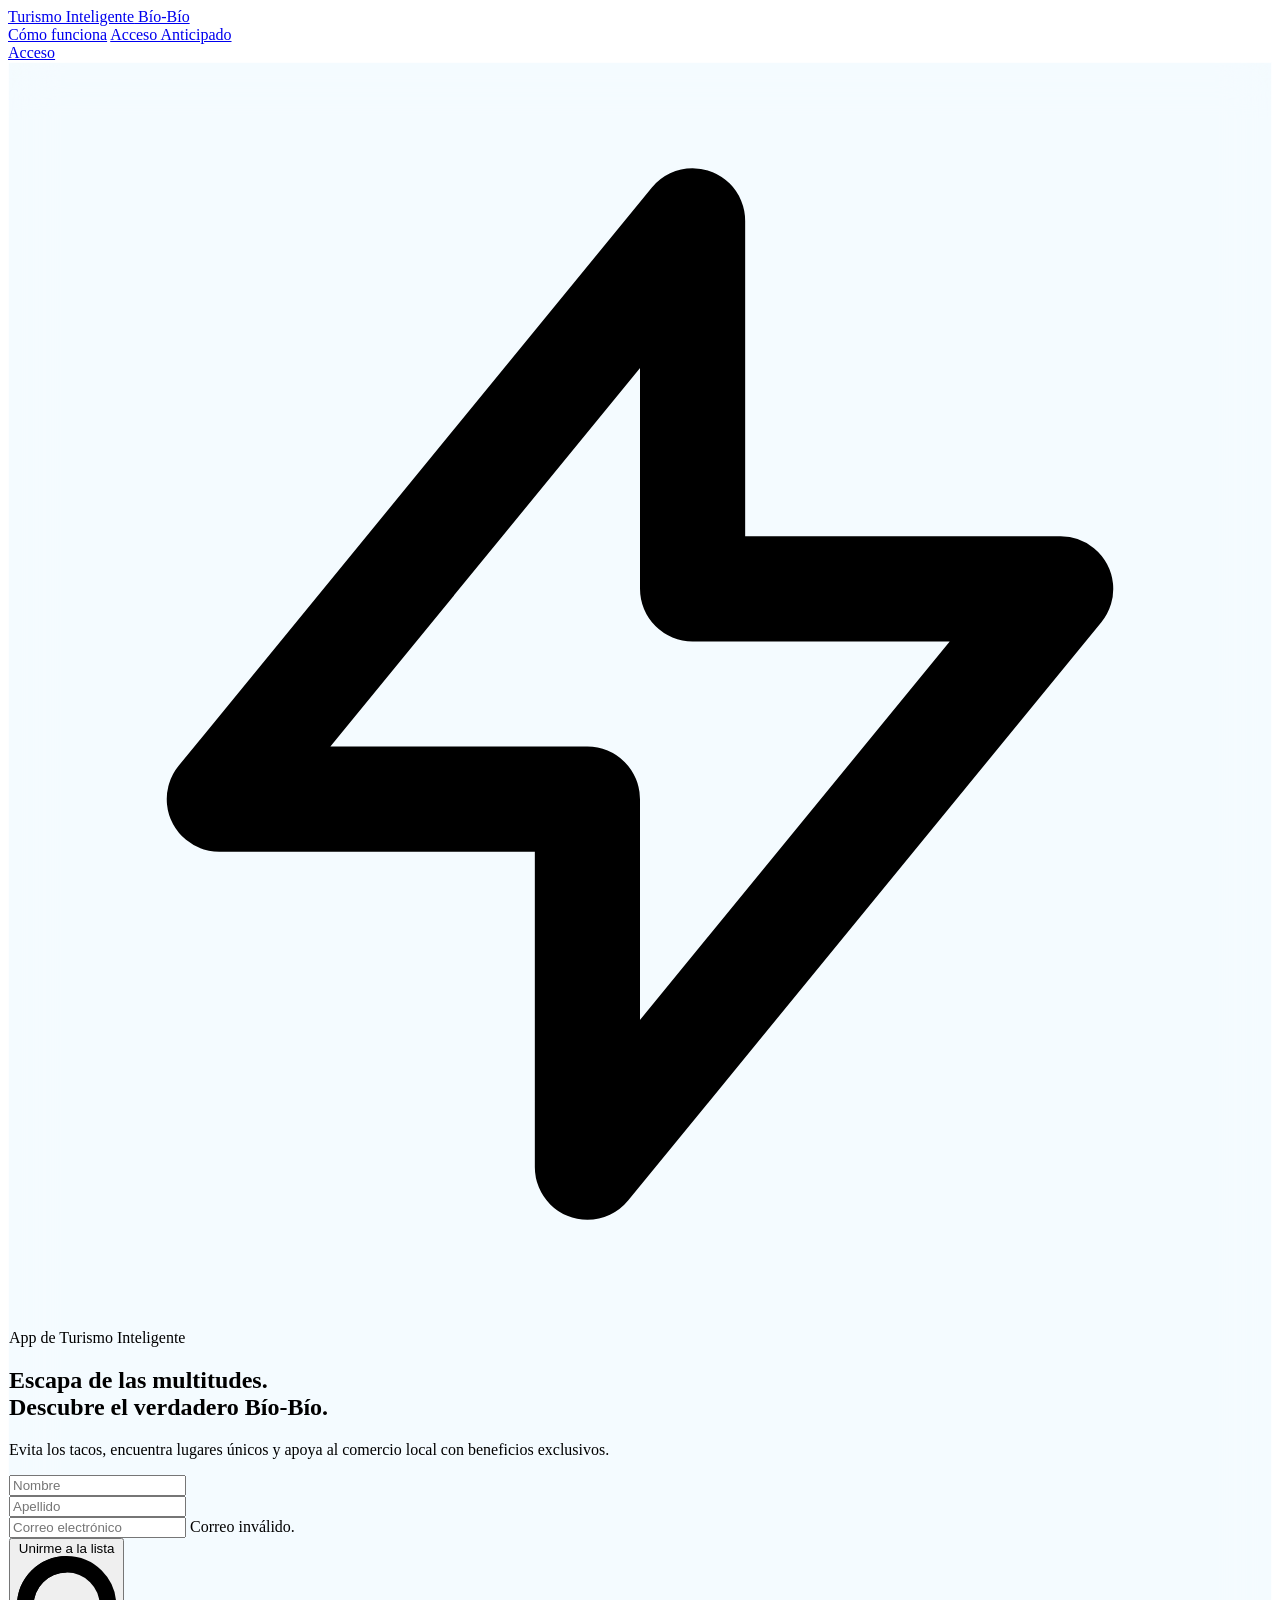
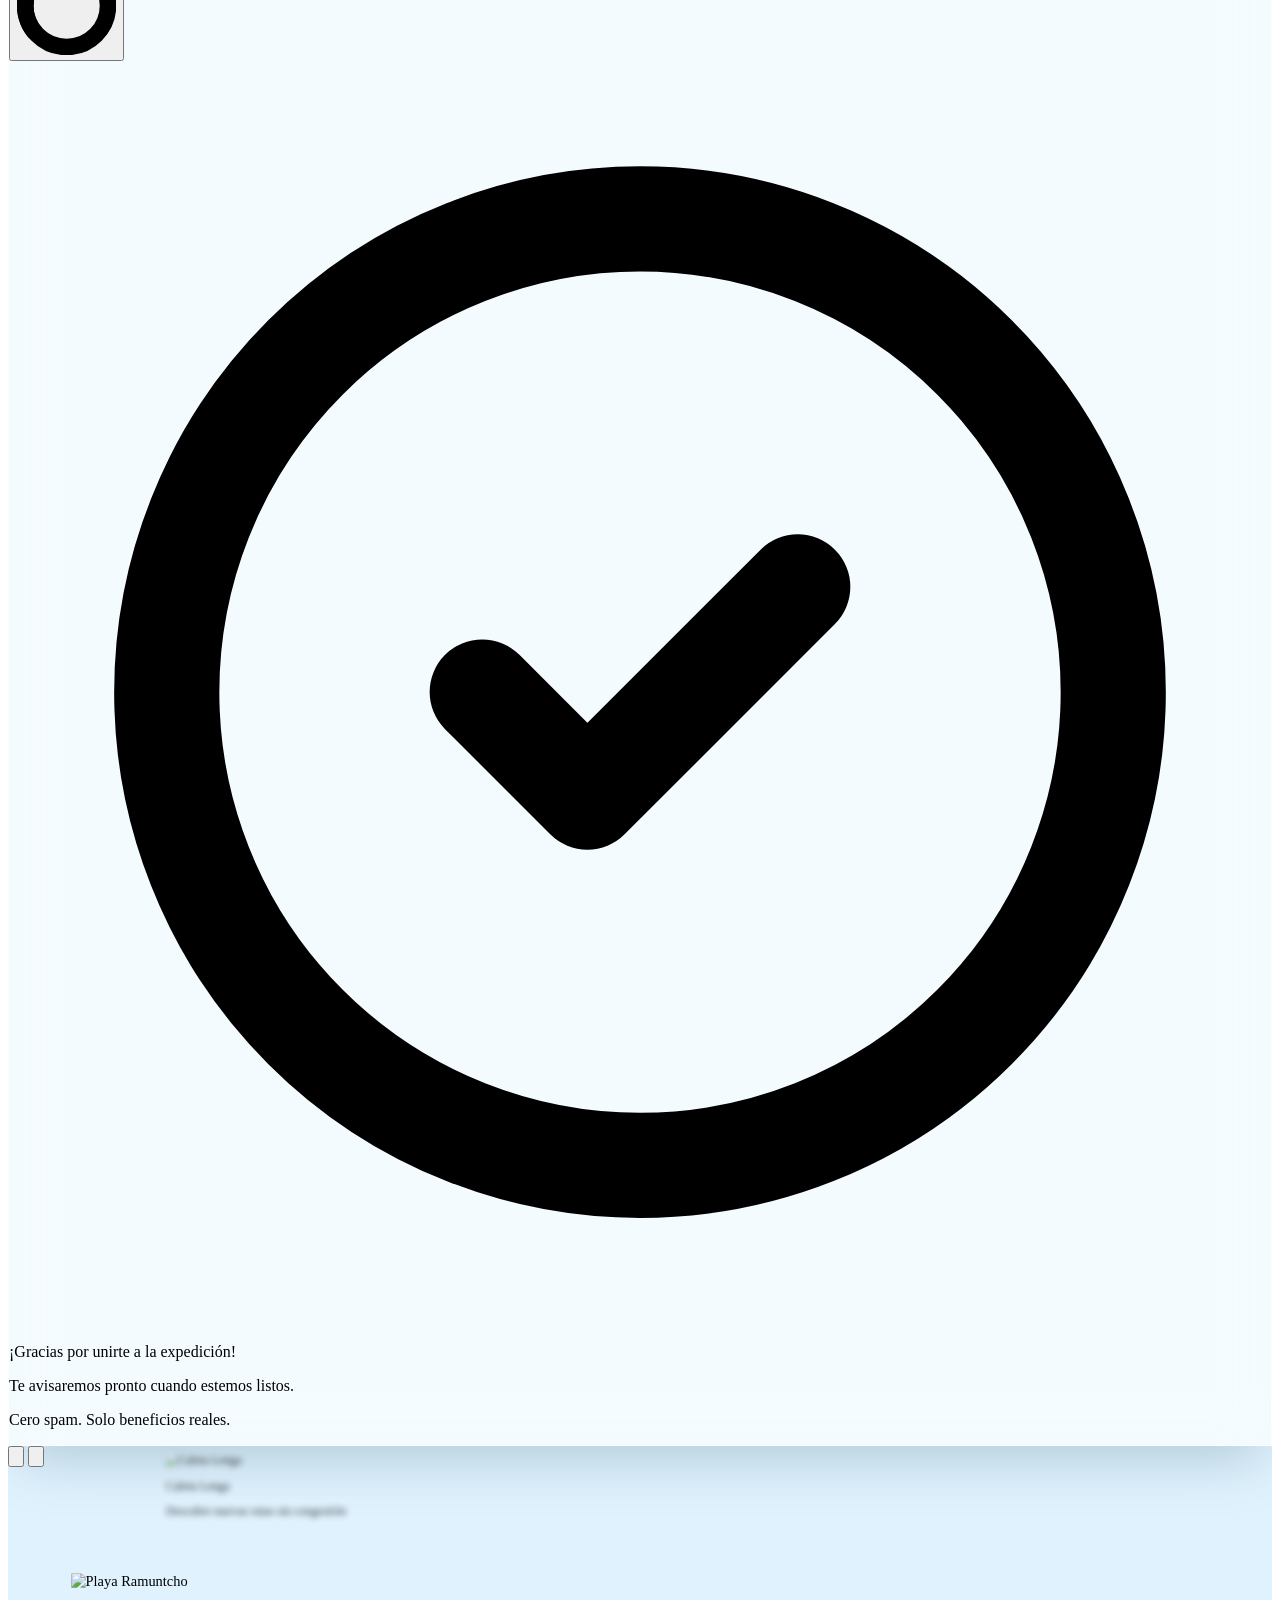
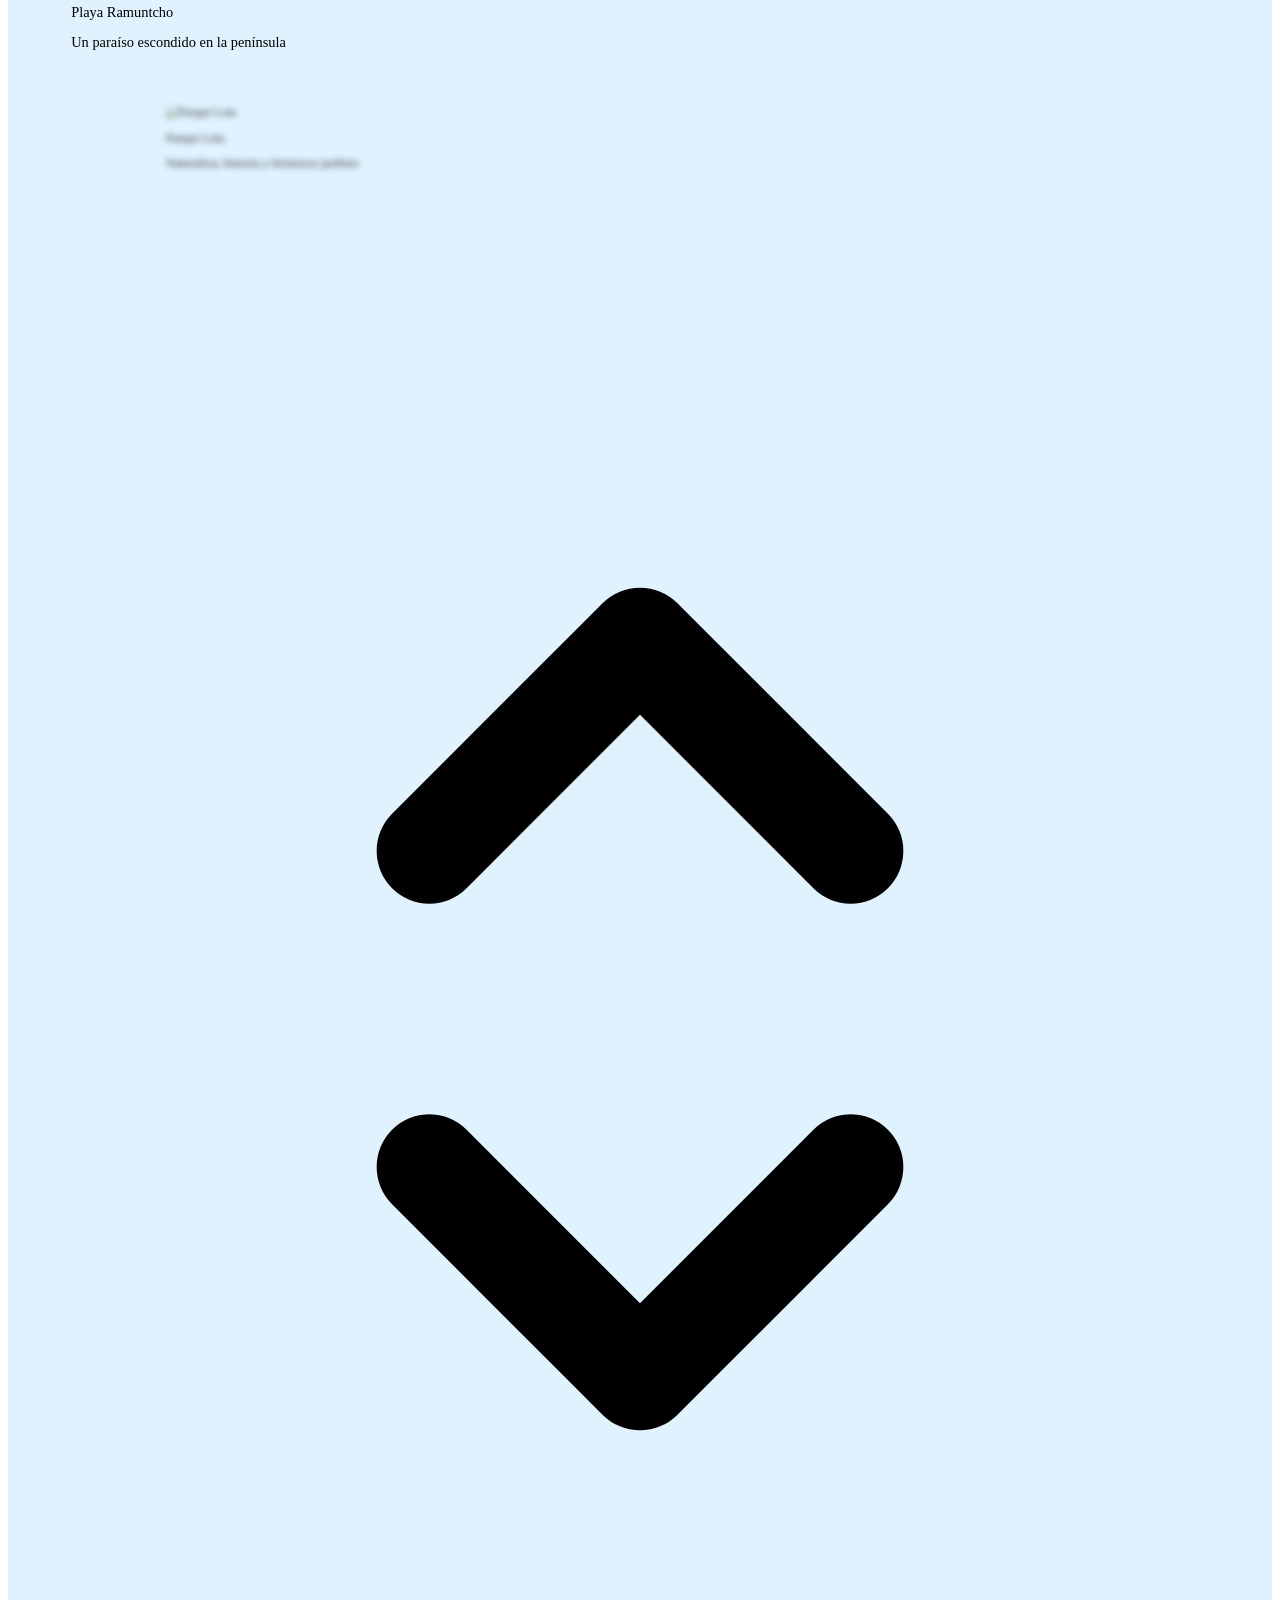
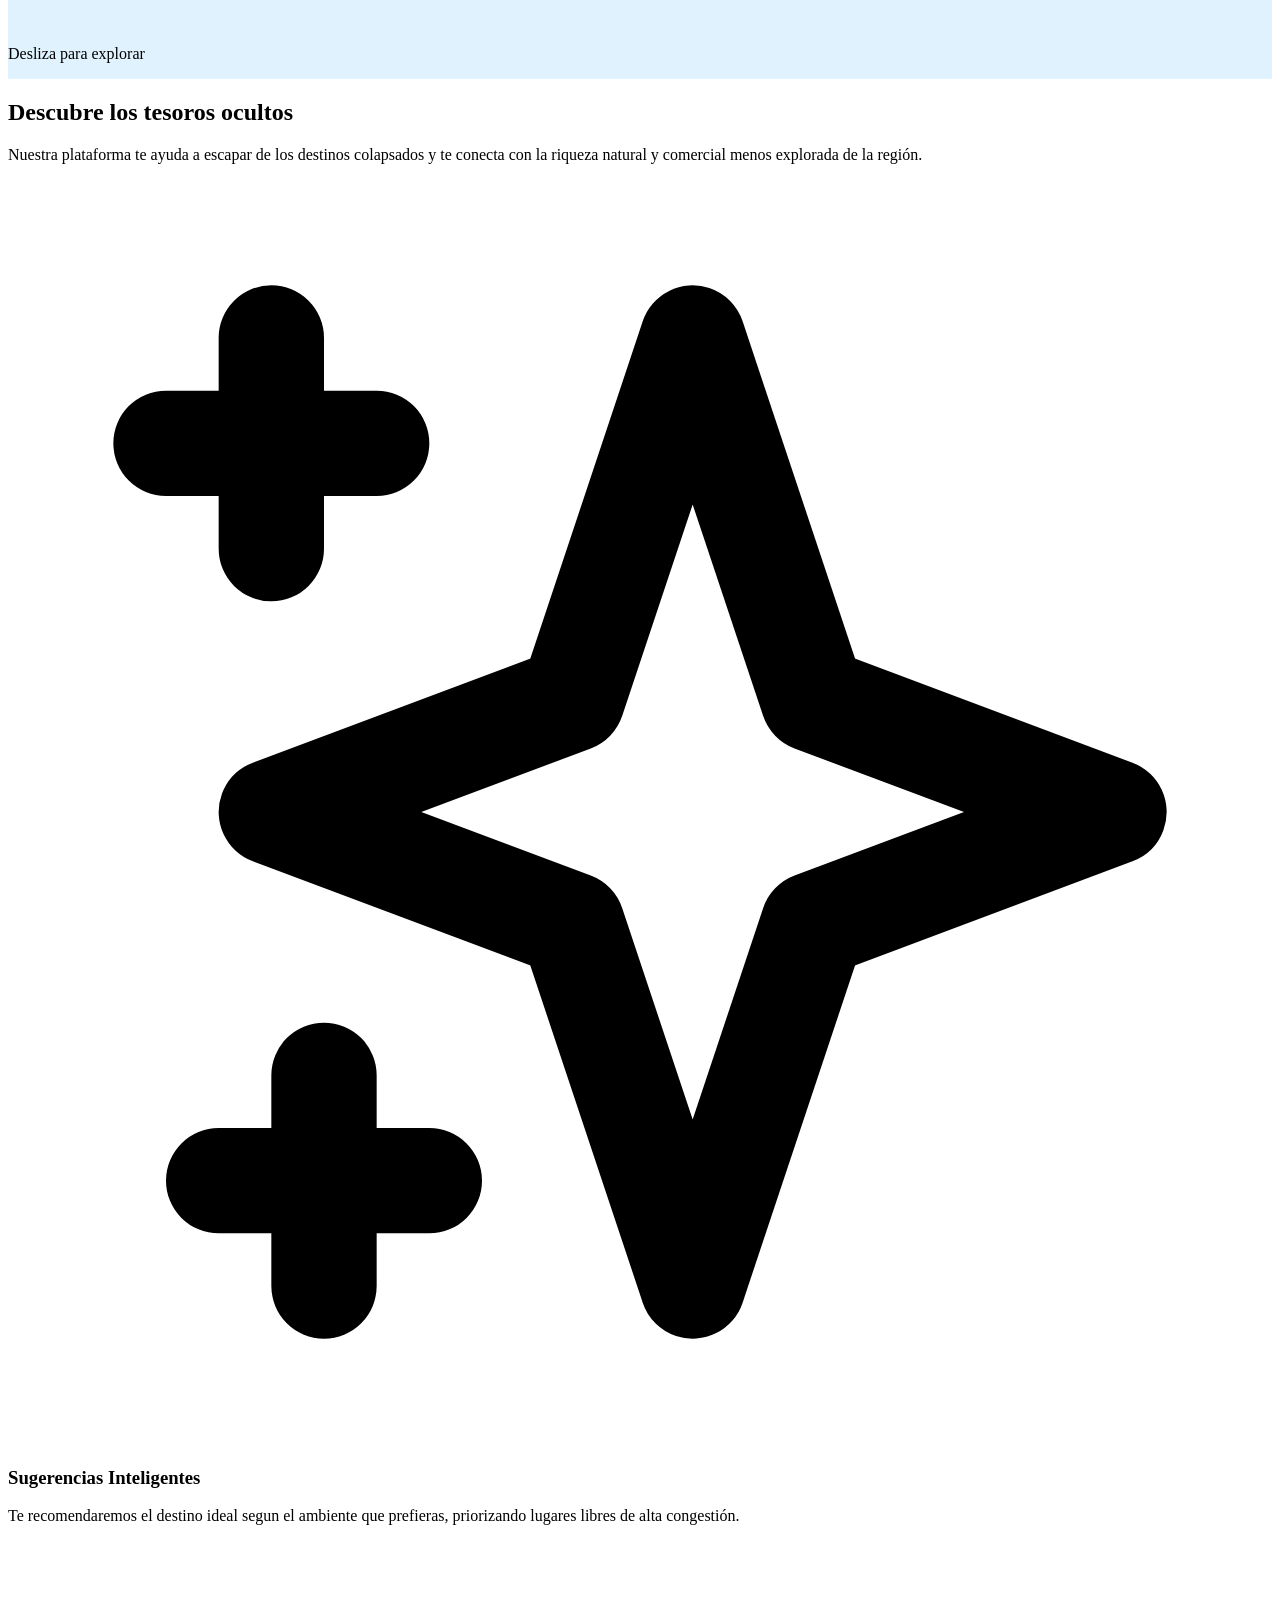
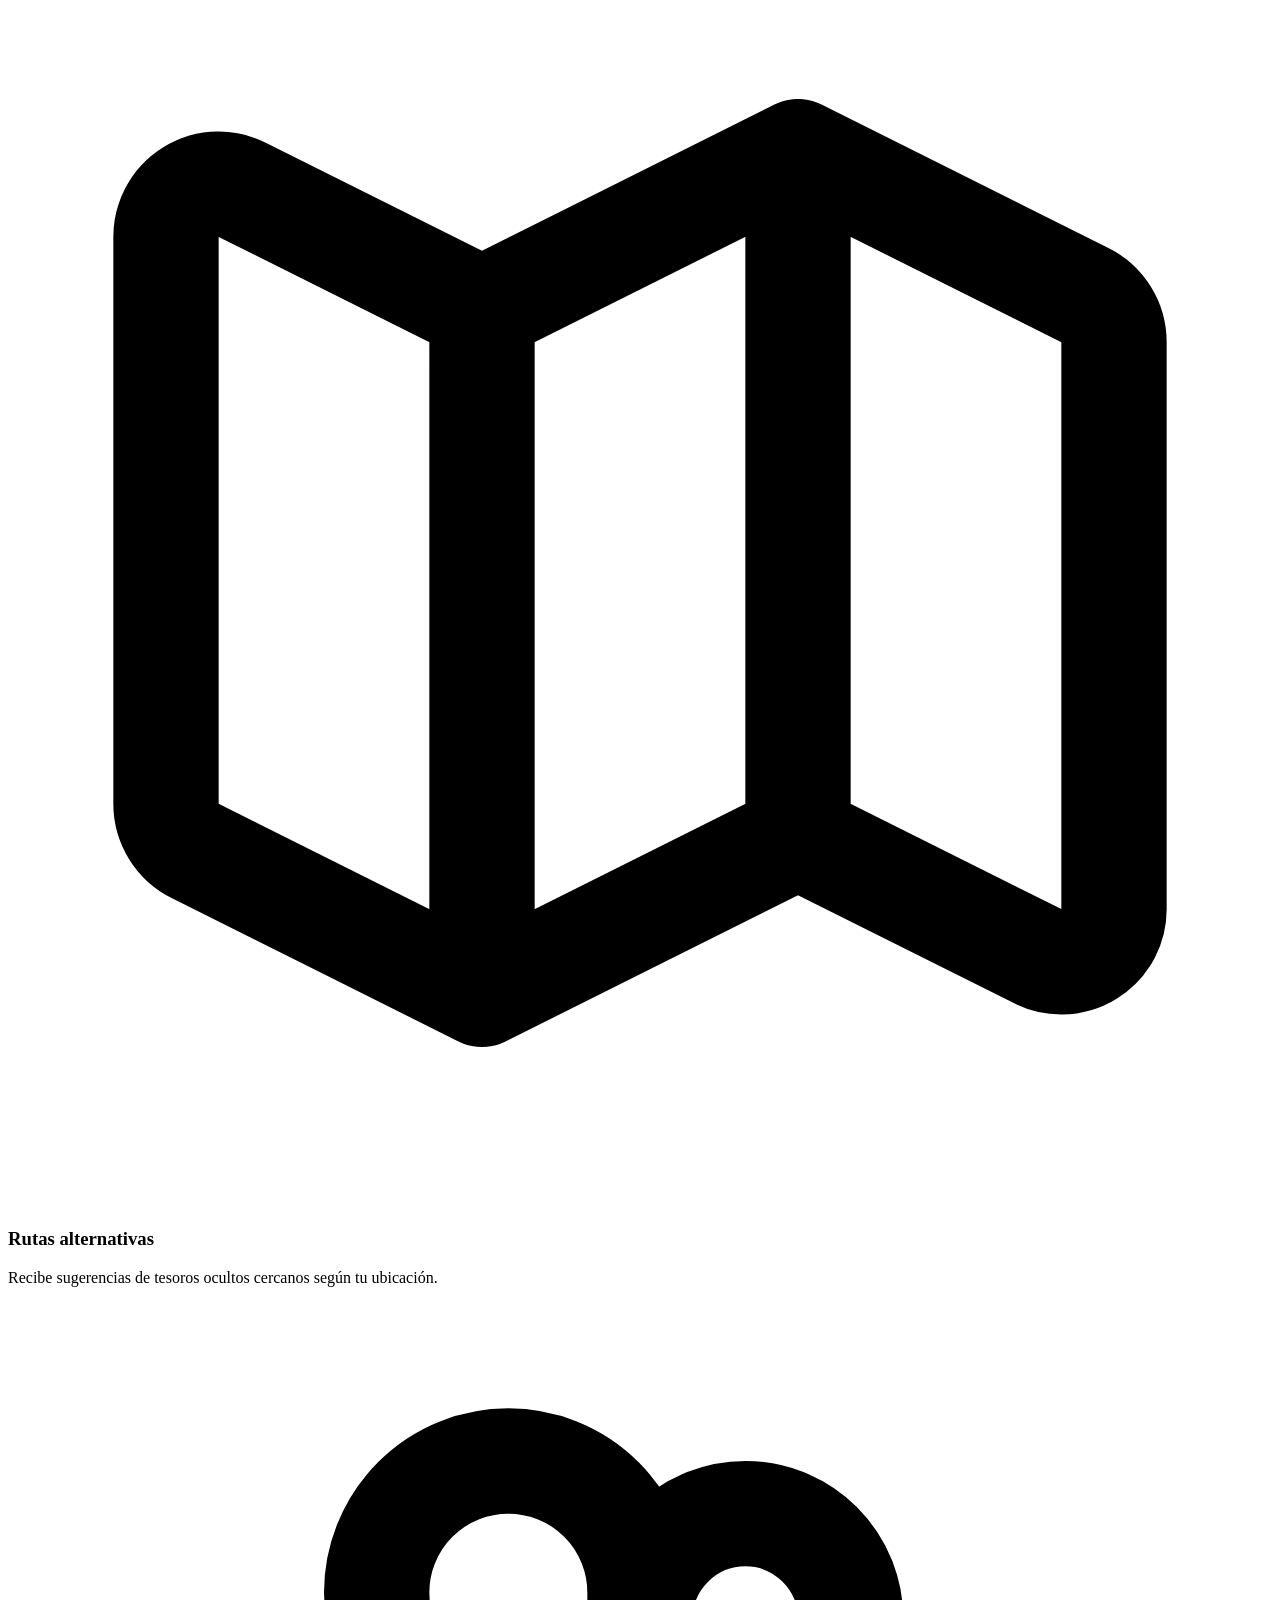
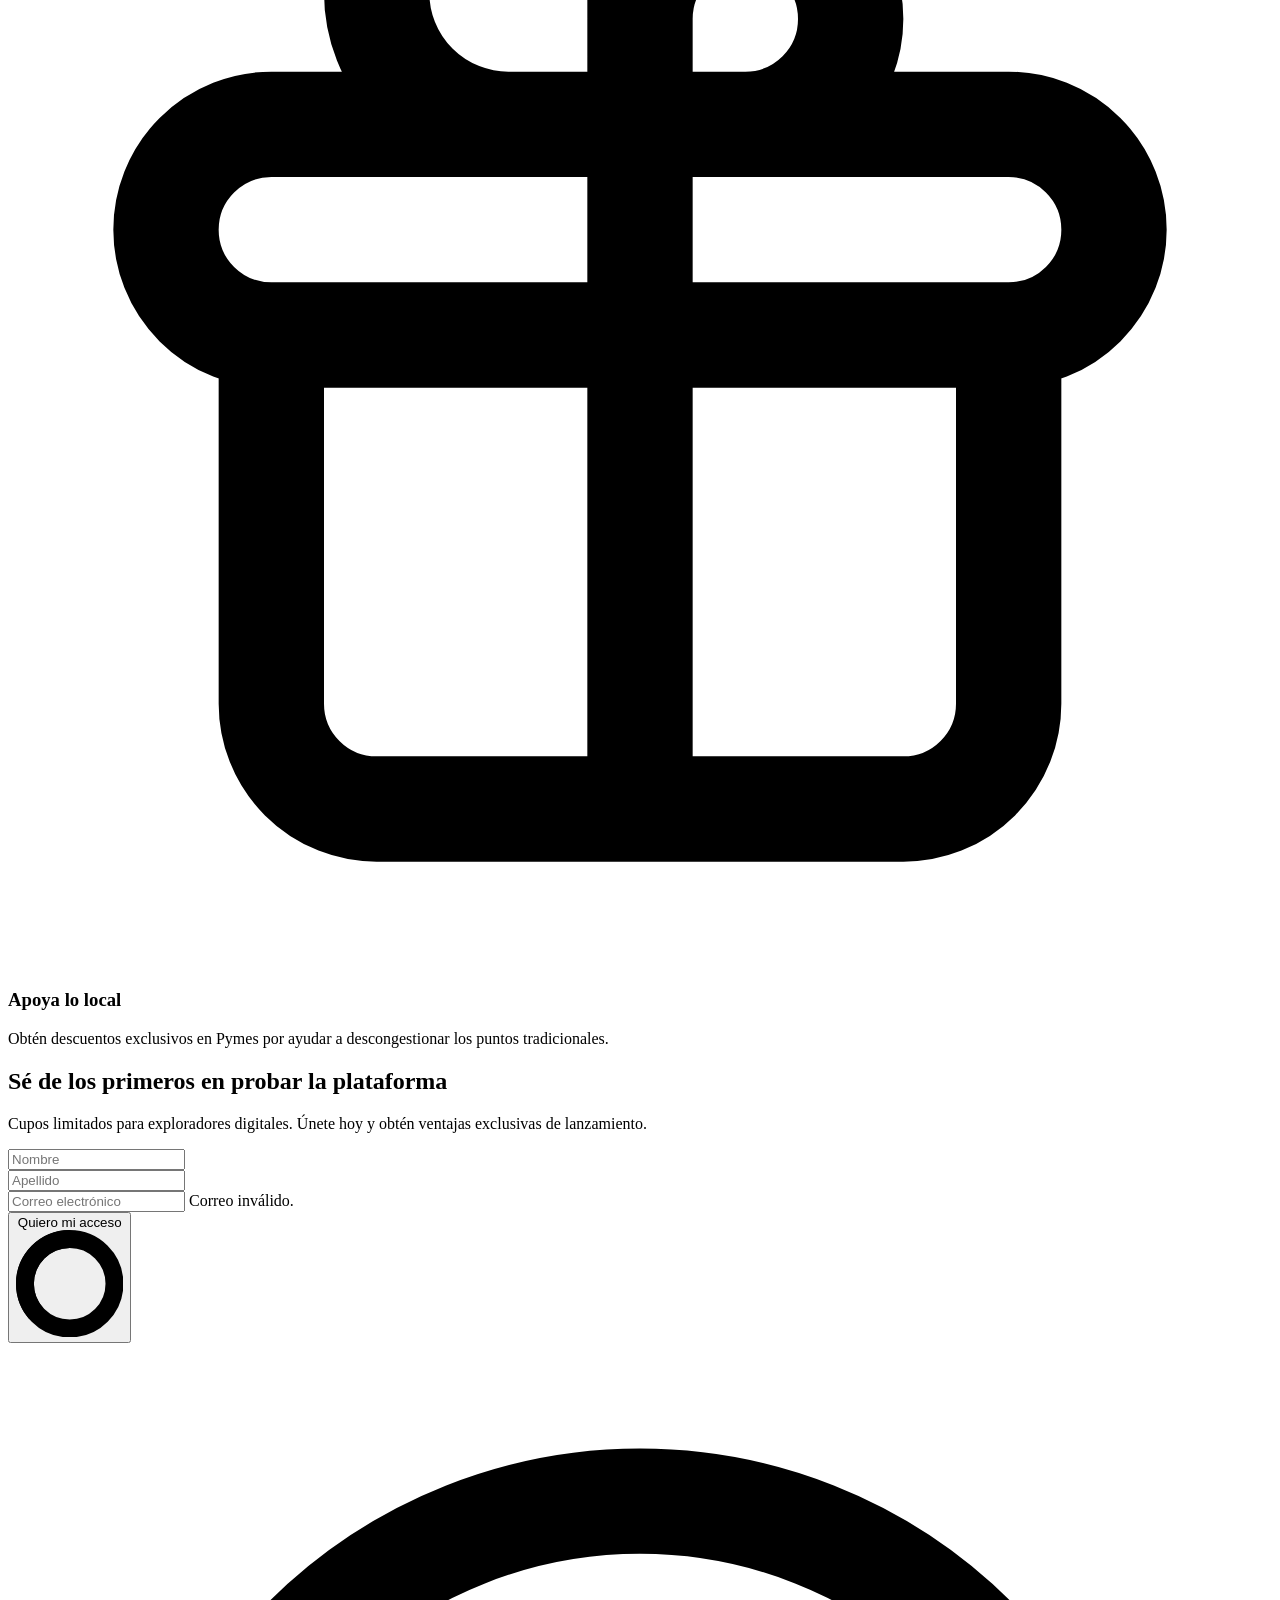
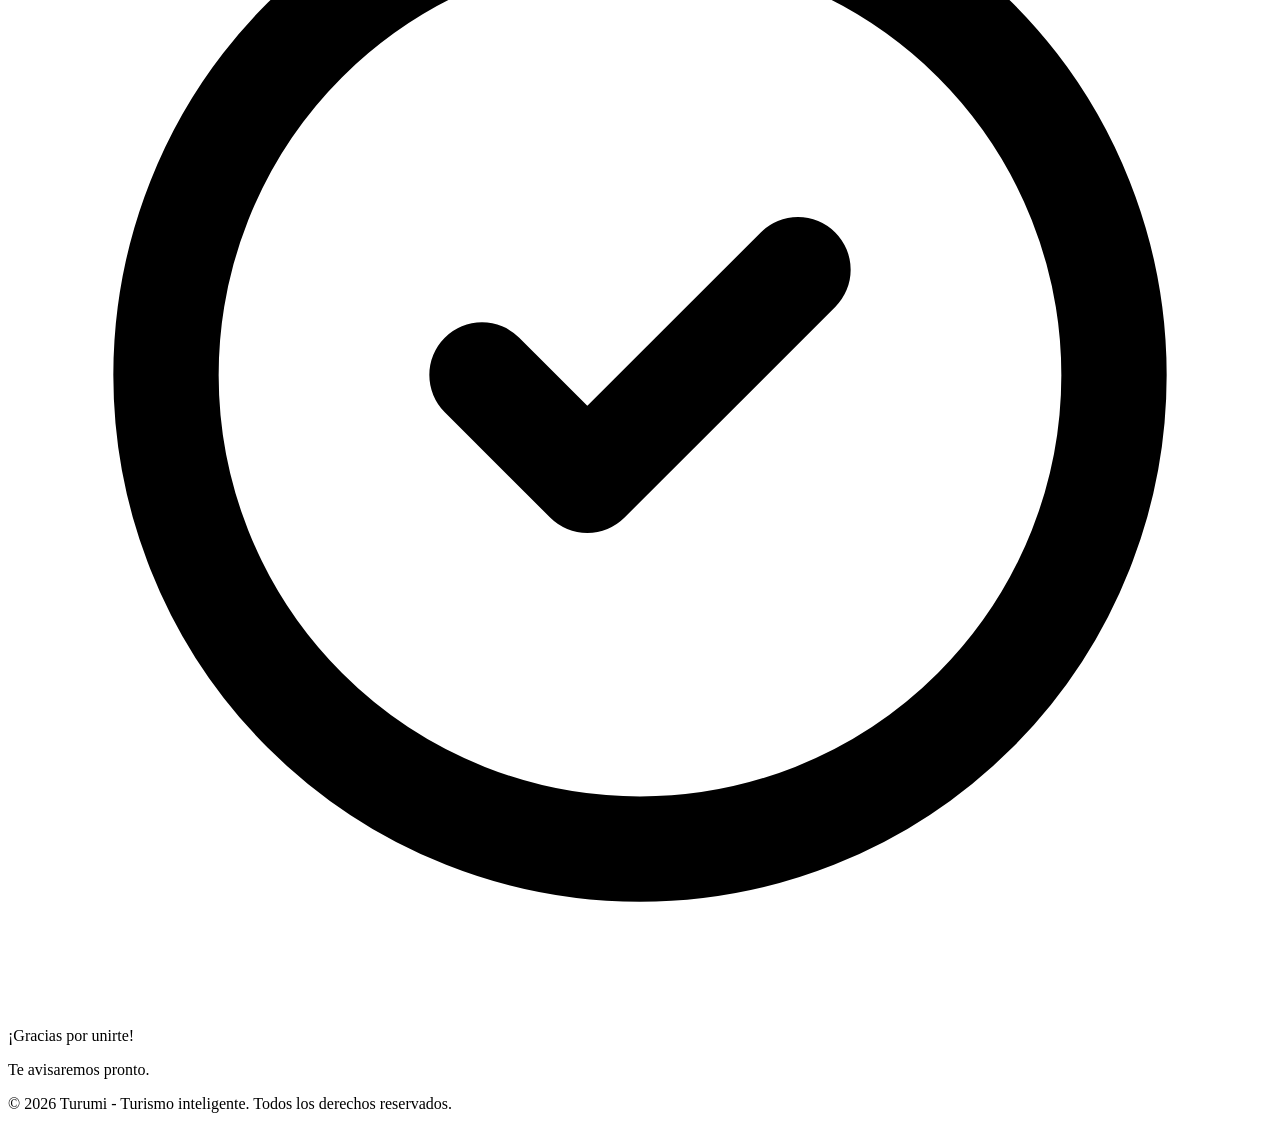
==== commit 26d90a41: "Landing Page V3" ====
--- a/index.html
+++ b/index.html
@@ -120,8 +120,10 @@
                     <!-- Success Message (Hero) -->
                     <div id="hero-success" class="hidden absolute inset-0 bg-white/95 backdrop-blur-xl rounded-2xl flex items-center justify-center flex-col text-center p-6 border border-white/50 shadow-2xl z-20">
                         <svg class="w-16 h-16 text-green-500 mb-4 animate-bounce" fill="none" stroke="currentColor" viewBox="0 0 24 24"><path stroke-linecap="round" stroke-linejoin="round" stroke-width="2" d="M9 12l2 2 4-4m6 2a9 9 0 11-18 0 9 9 0 0118 0z"></path></svg>
+                        <br>
                         <p class="text-bosque font-extrabold text-2xl mb-1">¡Gracias por unirte a la expedición!</p>
                         <p class="text-gray-600 font-medium">Te avisaremos pronto cuando estemos listos.</p>
+                        
                     </div>
                 </div>
                 
@@ -168,11 +170,11 @@
                 <!-- Card 1 -->
                 <div class="bg-white p-8 rounded-[2rem] border-2 border-bosque/10 shadow-xl shadow-bosque/5 card-hover fade-up text-center h-full">
                     <div class="w-16 h-16 bg-fondo rounded-full flex items-center justify-center mx-auto mb-6 shadow-sm text-terracota">
-                        <!-- Icono de Radar -->
-                        <svg class="w-8 h-8" fill="none" stroke="currentColor" viewBox="0 0 24 24" xmlns="http://www.w3.org/2000/svg"><path stroke-linecap="round" stroke-linejoin="round" stroke-width="2" d="M15 12a3 3 0 11-6 0 3 3 0 016 0z"></path><path stroke-linecap="round" stroke-linejoin="round" stroke-width="2" d="M2.458 12C3.732 7.943 7.523 5 12 5c4.478 0 8.268 2.943 9.542 7-1.274 4.057-5.064 7-9.542 7-4.477 0-8.268-2.943-9.542-7z"></path></svg>
-                    </div>
-                    <h3 class="font-heading font-semibold text-xl text-bosque mb-3">Radar en tiempo real</h3>
-                    <p class="text-gray-600 leading-relaxed text-sm">Descubre qué zonas están colapsadas antes de salir. Ahorra tiempo y frustraciones en tus fines de semana.</p>
+                        <!-- Icono de Sugerencias (Sparkles) -->
+                        <svg class="w-8 h-8" fill="none" stroke="currentColor" viewBox="0 0 24 24" xmlns="http://www.w3.org/2000/svg"><path stroke-linecap="round" stroke-linejoin="round" stroke-width="2" d="M5 3v4M3 5h4M6 17v4m-2-2h4m5-16l2.286 6.857L21 12l-5.714 2.143L13 21l-2.286-6.857L5 12l5.714-2.143L13 3z"></path></svg>
+                    </div>
+                    <h3 class="font-heading font-semibold text-xl text-bosque mb-3">Sugerencias Inteligentes</h3>
+                    <p class="text-gray-600 leading-relaxed text-sm">Te recomendaremos el destino ideal segun el ambiente que prefieras, priorizando lugares libres de alta congestión.</p>
                 </div>
 
                 <!-- Card 2 -->
@@ -182,7 +184,7 @@
                         <svg class="w-8 h-8" fill="none" stroke="currentColor" viewBox="0 0 24 24" xmlns="http://www.w3.org/2000/svg"><path stroke-linecap="round" stroke-linejoin="round" stroke-width="2" d="M9 20l-5.447-2.724A1 1 0 013 16.382V5.618a1 1 0 011.447-.894L9 7m0 13l6-3m-6 3V7m6 10l4.553 2.276A1 1 0 0021 18.382V7.618a1 1 0 00-.553-.894L15 4m0 13V4m0 0L9 7"></path></svg>
                     </div>
                     <h3 class="font-heading font-semibold text-xl text-bosque mb-3">Rutas alternativas</h3>
-                    <p class="text-gray-600 leading-relaxed text-sm">Recibe sugerencias de tesoros ocultos según tu ubicación, como Ramuntcho o Hornos de Schwager.</p>
+                    <p class="text-gray-600 leading-relaxed text-sm">Recibe sugerencias de tesoros ocultos cercanos según tu ubicación.</p>
                 </div>
 
                 <!-- Card 3 -->
@@ -253,7 +255,7 @@
     <!-- Footer Simple -->
     <footer class="bg-[#1e293b] py-8 border-t border-gray-800">
         <div class="container mx-auto px-4 text-center">
-            <p class="text-gray-400 text-sm font-light">&copy; 2026 Turumi - Proyecto de Software I. Todos los derechos reservados.</p>
+            <p class="text-gray-400 text-sm font-light">&copy; 2026 Turumi - Turismo inteligente. Todos los derechos reservados.</p>
         </div>
     </footer>
 
